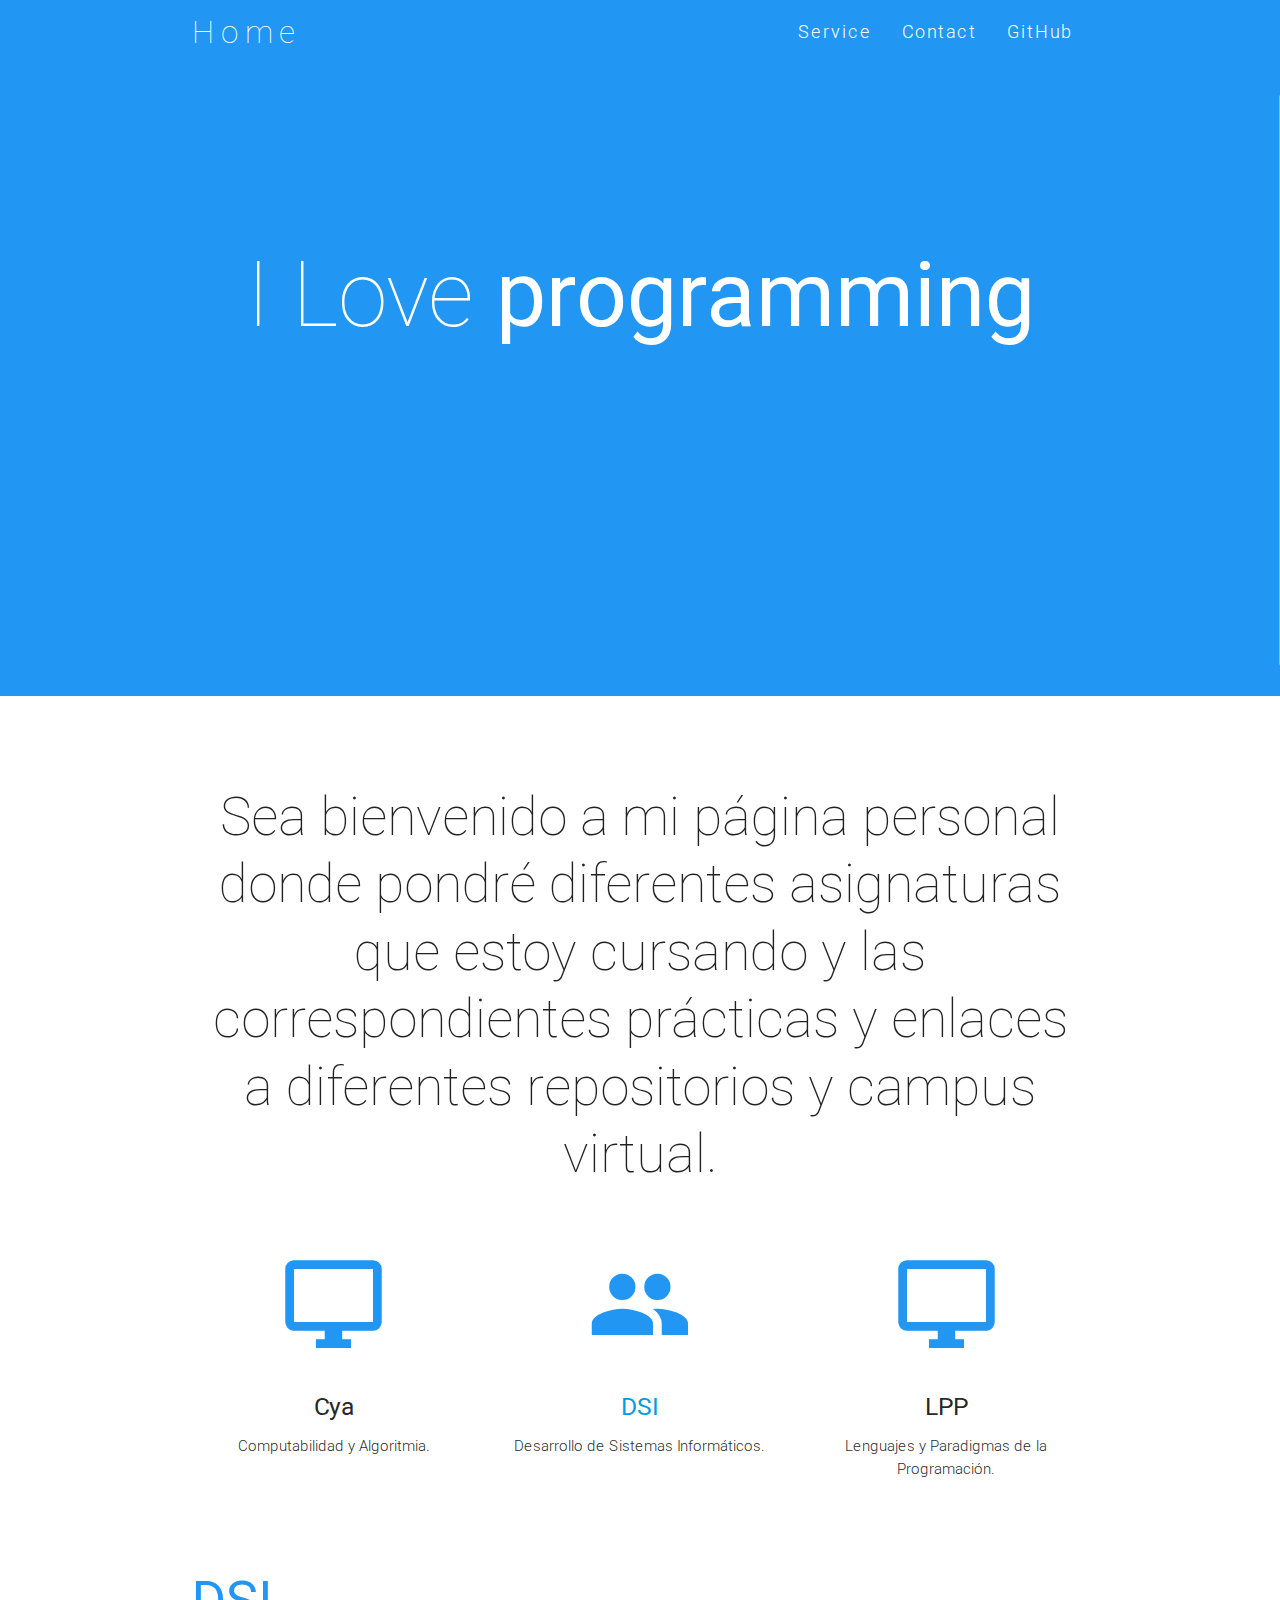
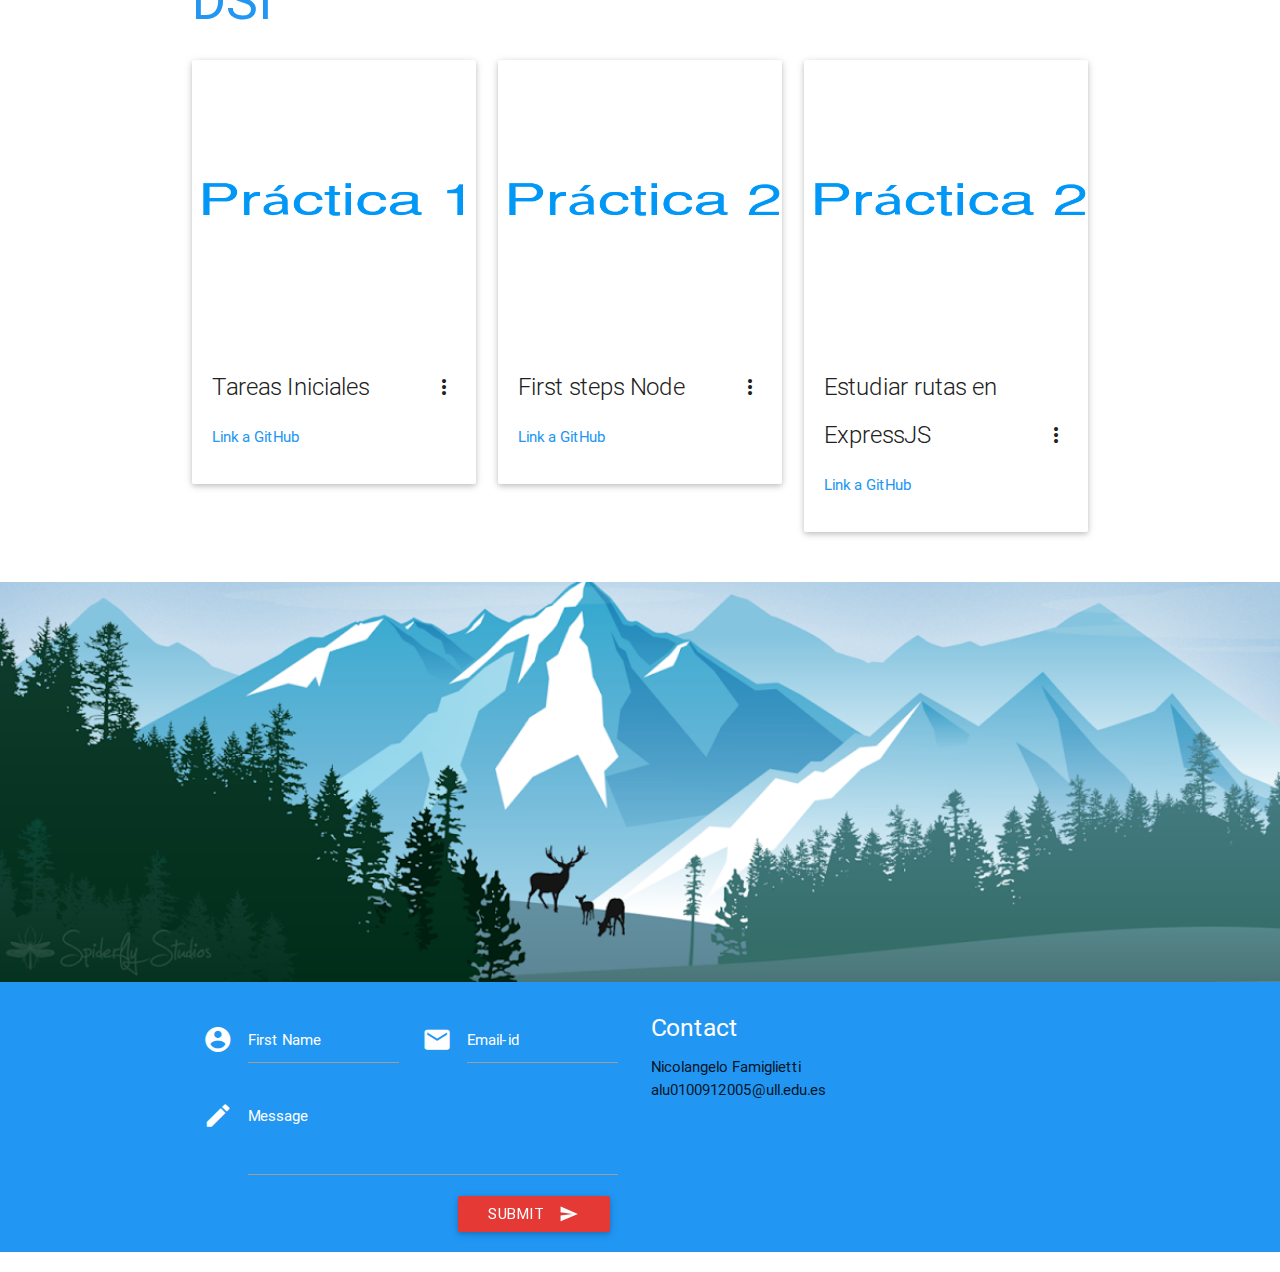
==== index.html @ e20d61fe "Update index.html" ====
<!DOCTYPE html>
<html>
<head>
    <meta http-equiv="Content-Type" content="text/html; charset=UTF-8"/>
    <meta name="viewport" content="width=device-width, initial-scale=1, maximum-scale=1.0, user-scalable=no"/>
    <meta name="theme-color" content="#2196F3">
    <title>Student Personal Page - Nicolangelo Famiglietti</title>

    <!-- CSS  -->
    <link href="min/plugin-min.css" type="text/css" rel="stylesheet">
    <link href="min/custom-min.css" type="text/css" rel="stylesheet">
    <link href="css/estilo.css" type="text/css" rel="stylesheet">
</head>
<body id="top" class="scrollspy">

<!-- Pre Loader -->
<div id="loader-wrapper">
    <div id="loader"></div>
 
    <div class="loader-section section-left"></div>
    <div class="loader-section section-right"></div>
 
</div>

<!--Navigation-->
 <div class="navbar-fixed">
    <nav id="nav_f" class="default_color" role="navigation">
        <div class="container">
            <div class="nav-wrapper">
            <a href="#" id="logo-container" class="brand-logo">Home</a>
                <ul class="right hide-on-med-and-down">
                    <li><a href="#intro">Service</a></li>
<!--                    <li><a href="#work">Work</a></li>-->
<!--                    <li><a href="#team">Team</a></li>-->
                    <li><a href="#contact">Contact</a></li>
                    <li><a href="https://github.com/alu0100912005" target="_blank">GitHub</a></li>
                </ul>
                <ul id="nav-mobile" class="side-nav">
                    <li><a href="#intro">Service</a></li>
<!--                    <li><a href="#work">Work</a></li>-->
<!--                    <li><a href="#team">Team</a></li>-->
                    <li><a href="#contact">Contact</a></li>
                    <li><a href="https://github.com/alu0100912005" target="_blank">GitHub</a></li>
                </ul>
            <a href="#" data-activates="nav-mobile" class="button-collapse"><i class="mdi-navigation-menu"></i></a>
            </div>
        </div>
    </nav>
</div>

<!--Hero-->
<div class="section no-pad-bot" id="index-banner">
    <div class="container">
        <h1 class="text_h center header cd-headline letters type">
            <span>I Love</span> 
            <span class="cd-words-wrapper waiting">
                <b class="is-visible">programming</b>
                <b>inventing</b>
                <b>developing</b>
            </span>
        </h1>
    </div>
</div>

<!--Intro and service-->
<div id="intro" class="section scrollspy">
    <div class="container">
        <div class="row">
            <div  class="col s12">
                <h2 class="center header text_h2">Sea bienvenido a mi p&aacute;gina personal donde pondré diferentes asignaturas que estoy cursando y las correspondientes pr&aacute;cticas y enlaces a diferentes repositorios y campus virtual.</h2>
            </div>

            <div  class="col s12 m4 l4">
                <div class="center promo promo-example">
                    <i class="mdi-hardware-desktop-windows"></i>
                    <h5 class="promo-caption">Cya</h5>
                    <p class="light center">Computabilidad y Algoritmia.</p>
                </div>
            </div>
            <div class="col s12 m4 l4">
                <div class="center promo promo-example">
                    <i class="mdi-social-group"></i>
                    <h5 class="promo-caption"><a href="#dsi">DSI</a></h5>
                    <p class="light center">Desarrollo de Sistemas Inform&aacute;ticos.</p>
                </div>
            </div>
            <div class="col s12 m4 l4">
                <div class="center promo promo-example">
                    <i class="mdi-hardware-desktop-windows"></i>
                    <h5 class="promo-caption">LPP</h5>
                    <p class="light center">Lenguajes y Paradigmas de la Programaci&oacute;n.</p>
                </div>
            </div>
        </div>
    </div>
</div>

<!--Work-->
<div class="section scrollspy" id="dsi">
    <div class="container">
        <h2 class="header text_b">DSI</h2>
        <div class="row">
            <div class="col s12 m4 l4">
                <div class="card">
                    <div class="card-image waves-effect waves-block waves-light">
                        <img class="activator" src="img/project11.png">
                    </div>
                    <div class="card-content">
                        <span class="card-title activator grey-text text-darken-4">Tareas Iniciales<i class="mdi-navigation-more-vert right"></i></span>
                        <p><a href="https://github.com/ULL-ESIT-DSI-1617/tareas-iniciales-angel-nicolangelo-35l2" target="_blank">Link a GitHub</a></p>
                    </div>
                    <div class="card-reveal">
                        <span class="card-title grey-text text-darken-4">Tareas Iniciales<i class="mdi-navigation-close right"></i></span>
                        <p>
                            Aprenda a utilizar MarkDown y GitBook escribiendo la documentación en formato MarkDown de como ha realizado esta primera práctica, incluyendo secciones: describiendo que es GitBook y como se utiliza, que son las gh-pages y como se utilizan, como se usa el módulo gh-pages para automatizar el despliegue en gh-pages como se despliega un libro en www.gitbook.com, Instale GitBook Desktop.
                        </p>
                    </div>
                </div>
            </div>
            <div class="col s12 m4 l4">
                <div class="card">
                    <div class="card-image waves-effect waves-block waves-light">
                        <img class="activator" src="img/project2.png">
                    </div>
                    <div class="card-content">
                        <span class="card-title activator grey-text text-darken-4">First steps Node<i class="mdi-navigation-more-vert right"></i></span>
                        <p><a href="https://github.com/ULL-ESIT-DSI-1617/primeros-pasos-en-nodejs-angel-nicolangelo-Alexandra-35l2-nodejs" target="_blank">Link a GitHub</a></p>
                    </div>
                    <div class="card-reveal">
                        <span class="card-title grey-text text-darken-4">Primeros pasos en Node<i class="mdi-navigation-close right"></i></span>
                        <p>
                        1. Reescriba los apuntes realizados en la Práctica: Tareas Iniciales para seguir una estructura de directorios diferente, simplificando el despliegue en gh-pages.<br />
                        2. Para ello vamos a partir de un fork del repo enten/gitbook-boilerplate que ofrece una estructura inicial para la creación de un libro y su despliegue en gh-pages. <br />
                        * En el directorio scripts/ se encuentran scripts shell para la construcción y despliegue del libro <br />
                        * Este repo utiliza el módulo gh-pages para automatizar el despliegue en gh-pages del libro <br />
                        * Reescriba los scripts shell en el directorio scripts/ para la construcción y despliegue del libro en NodeJS <br />
                        * Añada un Gulpfile con tareas build, deploy, serve, etc. que automaticen la construcción y despliegue del libro en los diferentes sites<br /> 
                        * Despliegue el libro en su máquina del iaas <br />
                        * Reucerde usar los issues y los projects para la colaboración <br />
                        * Despliegue el libro en su máquina virtual del iaas.ull.es siguiendo las instrucciones en:<br />
                            -SERVICIO IAAS de la ULL<br />
                            -Como Desplegar una Aplicación Web en iaas.ull.es<br />
                        
                        </p>
                    </div>
                </div>
            </div>
            <div class="col s12 m4 l4">
                <div class="card">
                    <div class="card-image waves-effect waves-block waves-light">
                        <img class="activator" src="img/project2.png">
                    </div>
                    <div class="card-content">
                        <span class="card-title activator grey-text text-darken-4">Estudiar rutas en ExpressJS<i class="mdi-navigation-more-vert right"></i></span>
                        <p><a href="https://github.com/ULL-ESIT-DSI-1617/estudiar-las-rutas-en-expressjs-angel-nicolangelo-alexandra-35l2-nodejs" target="_blank">Link a GitHub</a></p>
                    </div>
                    <div class="card-reveal">
                        <span class="card-title grey-text text-darken-4">Estudiar rutas en ExpressJS<i class="mdi-navigation-close right"></i></span>
                        <p>
                        1.Estudie las rutas en ExpressJS siguiendo estos apuntes:<br />

                        -Basic Routing<br />
                        -Routing Guide<br />
                        -Using Middleware<br />
                        -Router API Documentation<br /><br />
                        
                        2.Elabore a partir de ellas un libro GitBook con sus notas e ilustre con ejemplos el uso de las distintas secciones.

                        -El repo debe tener un directorio docs/ con los MarkDown del libro y un directorio src/ con los códigos fuentes de los ejemplos.<br />
                        -Despliegue el libro en las plataformas que hemos visto en las prácticas anteriores.<br />
                        -Puede incorporar los apuntes elaborados en las prácticas anteriores a este.<br />
                        -En el directorio src/ deberá de disponer de un gulpfile.js con tareas para la ejecución de los códigos fuentes de ejemplo.<br />
                        </p>
                    </div>
                </div>
            </div>
        </div>
    </div>
</div>

<!--Parallax-->
<div class="parallax-container">
    <div class="parallax"><img src="img/parallax1.png"></div>
</div>

<!--Footer-->
<footer id="contact" class="page-footer default_color scrollspy">
    <div class="container">  
        <div class="row">
            <div class="col l6 s12">
                <form class="col s12" action="contact.php" method="post">
                    <div class="row">
                        <div class="input-field col s6">
                            <i class="mdi-action-account-circle prefix white-text"></i>
                            <input id="icon_prefix" name="name" type="text" class="validate white-text">
                            <label for="icon_prefix" class="white-text">First Name</label>
                        </div>
                        <div class="input-field col s6">
                            <i class="mdi-communication-email prefix white-text"></i>
                            <input id="icon_email" name="email" type="email" class="validate white-text">
                            <label for="icon_email" class="white-text">Email-id</label>
                        </div>
                        <div class="input-field col s12">
                            <i class="mdi-editor-mode-edit prefix white-text"></i>
                            <textarea id="icon_prefix2" name="message" class="materialize-textarea white-text"></textarea>
                            <label for="icon_prefix2" class="white-text">Message</label>
                        </div>
                        <div class="col offset-s7 s5">
                            <button class="btn waves-effect waves-light red darken-1" type="submit">Submit
                                <i class="mdi-content-send right white-text"></i>
                            </button>
                        </div>
                    </div>
                </form>
            </div>
            <div class="col l6 s12">
                <h5 class="white-text">Contact</h5>
                <ul>
                    <li>Nicolangelo Famiglietti</li>
                    <li color="white">alu0100912005@ull.edu.es</li>
<!--                    <li color="white"><a href="mailto:alu0100912005@ull.edu.es">alu0100912005@ull.edu.es</a></li>-->
                </ul>
            </div>
        </div>
    </div>
    
        

</footer>


    <!--  Scripts-->
    <script src="min/plugin-min.js"></script>
    <script src="min/custom-min.js"></script>

    </body>
</html>
---- min/custom-min.css ----
.default_color{background-color:#2196F3 !important}.default_color_text{color:#2196F3 !important}.icon-block{padding:0
15px}#intro,#work,#team{padding-top:4rem}#index-banner{min-height:632px;max-height:864px;position:relative;background-color:#2196F3}#nav_f{box-shadow:none !important;-webkit-box-shadow:none !important}.text_h{padding:15% 0;font-size:6.0em;font-weight:100;color:white}.brand-logo{position:absolute;color:#fff;display:inline-block;font-size:2.1rem;font-style:normal;font-weight:100;padding:0;letter-spacing:7px}.text_h2{font-weight:100;margin-bottom:4%;line-height:4.5rem}.span_h2{font-weight:300;color:#2196F3}.text_b{color:#2196F3}.in{font-weight:400 !important;font-style:normal !important}.promo
i{color:#2196F3;font-size:7rem;display:block}.card-content
a{color:#2196F3}.card-content a:hover{color:#2196F3}#work,#team{background:rgb(247,247,247)}.text_pink{color:#EF9A9A}nav ul
a{font-size:1.2rem;color:#FFF;letter-spacing:2px;display:block;font-weight:300;padding:0px
15px}.cd-headline.type .cd-words-wrapper{vertical-align:top;overflow:hidden}.cd-headline.type .cd-words-wrapper::after{content:'';position:absolute;right:0;top:50%;bottom:auto;-webkit-transform:translateY(-50%);-moz-transform:translateY(-50%);-ms-transform:translateY(-50%);-o-transform:translateY(-50%);transform:translateY(-50%);height:90%;width:1px;background-color:#aebcb9}.cd-headline.type .cd-words-wrapper.waiting::after{-webkit-animation:cd-pulse 1s infinite;-moz-animation:cd-pulse 1s infinite;animation:cd-pulse 1s infinite}.cd-headline.type .cd-words-wrapper.selected{background-color:#FFF}.cd-headline.type .cd-words-wrapper.selected::after{visibility:hidden}.cd-headline.type .cd-words-wrapper.selected
b{color:#2196F3}.cd-headline.type
b{visibility:hidden}.cd-headline.type b.is-visible{visibility:visible}.cd-headline.type
i{position:absolute;visibility:hidden}.cd-headline.type
i.in{position:relative;visibility:visible}@-webkit-keyframes cd-pulse{0%{-webkit-transform:translateY(-50%) scale(1);opacity:1}40%{-webkit-transform:translateY(-50%) scale(0.9);opacity:0}100%{-webkit-transform:translateY(-50%) scale(0);opacity:0}}@-moz-keyframes cd-pulse{0%{-moz-transform:translateY(-50%) scale(1);opacity:1}40%{-moz-transform:translateY(-50%) scale(0.9);opacity:0}100%{-moz-transform:translateY(-50%) scale(0);opacity:0}}@keyframes cd-pulse{0%{-webkit-transform:translateY(-50%) scale(1);-moz-transform:translateY(-50%) scale(1);-ms-transform:translateY(-50%) scale(1);-o-transform:translateY(-50%) scale(1);transform:translateY(-50%) scale(1);opacity:1}40%{-webkit-transform:translateY(-50%) scale(0.9);-moz-transform:translateY(-50%) scale(0.9);-ms-transform:translateY(-50%) scale(0.9);-o-transform:translateY(-50%) scale(0.9);transform:translateY(-50%) scale(0.9);opacity:0}100%{-webkit-transform:translateY(-50%) scale(0);-moz-transform:translateY(-50%) scale(0);-ms-transform:translateY(-50%) scale(0);-o-transform:translateY(-50%) scale(0);transform:translateY(-50%) scale(0);opacity:0}}#preloader{position:fixed;top:0;left:0;right:0;bottom:0;background-color:#fff;z-index:1200}#status{width:200px;height:200px;position:absolute;left:50%;top:50%;background-image:url(/img/status.gif);background-repeat:no-repeat;background-position:center;margin:-100px 0 0 -100px}@media only screen and (max-width: 480px){.text_h{padding:4% 0;font-size:5em;font-weight:100;color:white}}input,textarea{border-bottom:1px solid #fff}nav a.button-collapse{left:-25px}.card-avatar .waves-effect{text-align:center;margin-top:20px}.card-avatar
img{height:150px;width:150px;border-radius:75px}.card-avatar .card-content{text-align:center}.card .card-content
p{margin:15px
0px}.card-avatar .card-content
i{font-size:1.5rem}.card-avatar .card-content .card-title{line-height:30px !important}.parallax-container{max-height:400px}footer.page-footer{margin-top:0px !important}
---- css/estilo.css ----
div.contacto{color: red;}
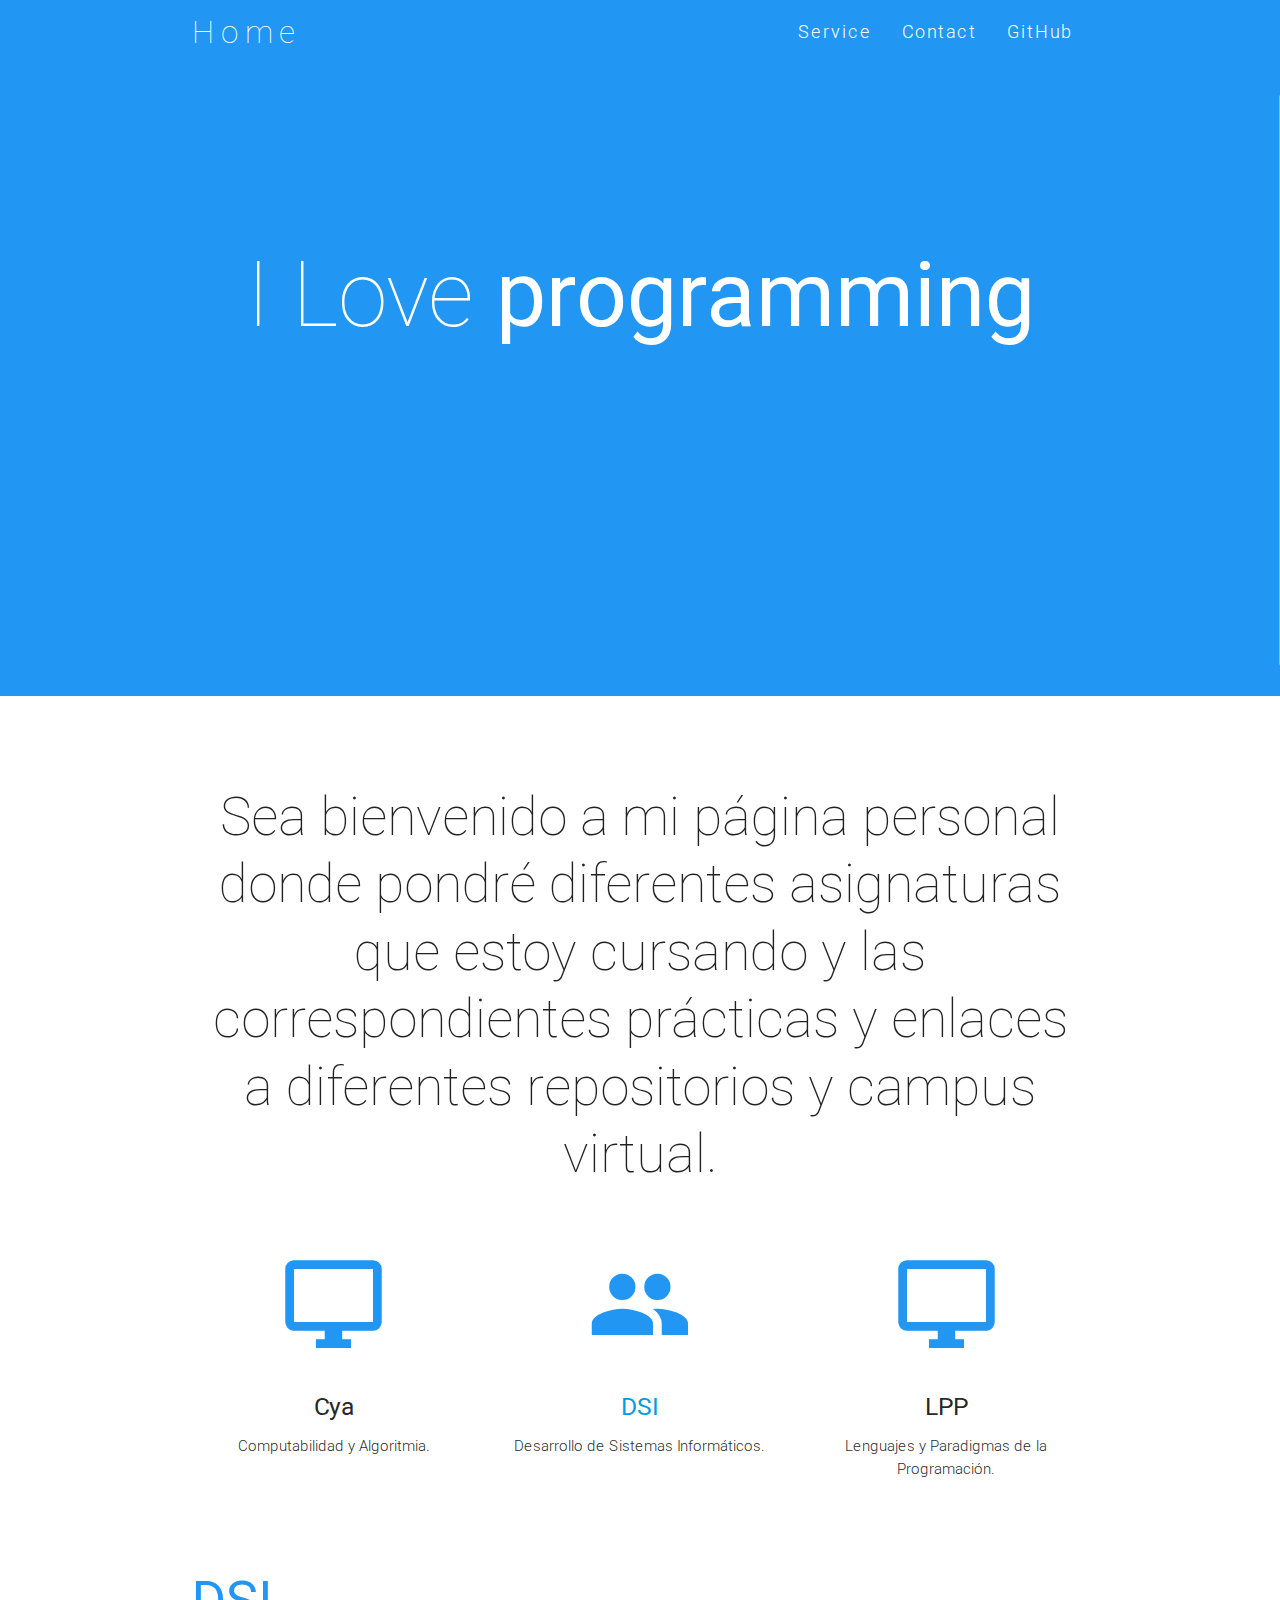
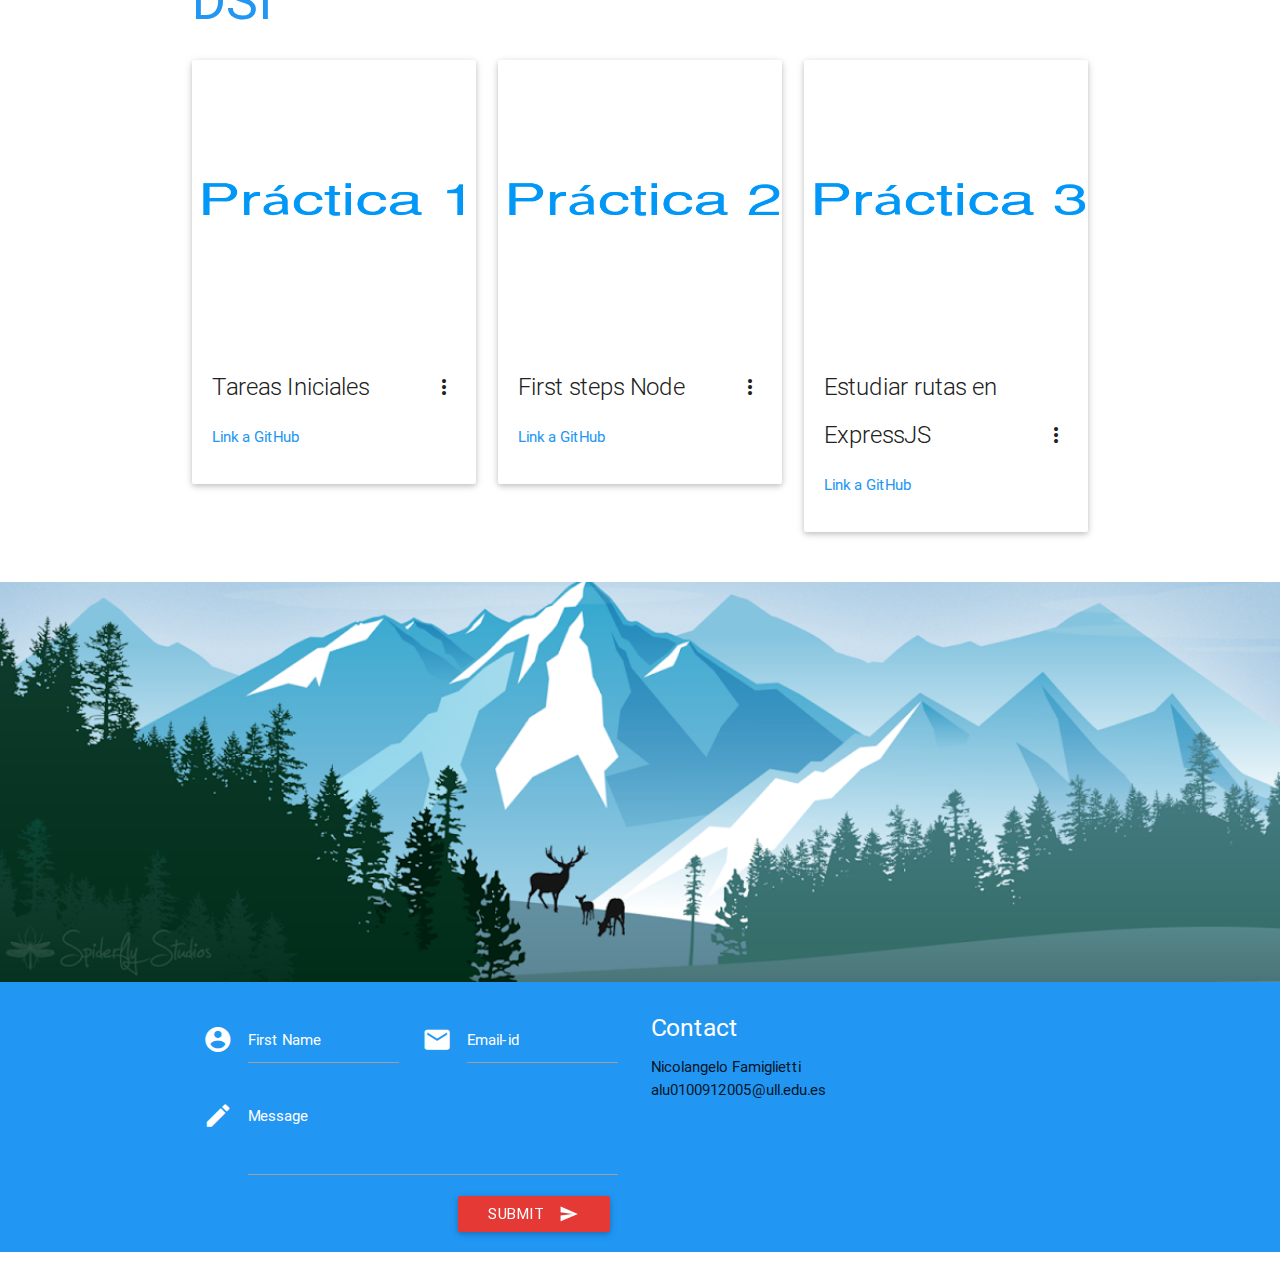
==== commit 5d01a312: "Update index.html" ====
--- a/index.html
+++ b/index.html
@@ -148,7 +148,7 @@
             <div class="col s12 m4 l4">
                 <div class="card">
                     <div class="card-image waves-effect waves-block waves-light">
-                        <img class="activator" src="img/project2.png">
+                        <img class="activator" src="img/project33.png">
                     </div>
                     <div class="card-content">
                         <span class="card-title activator grey-text text-darken-4">Estudiar rutas en ExpressJS<i class="mdi-navigation-more-vert right"></i></span>
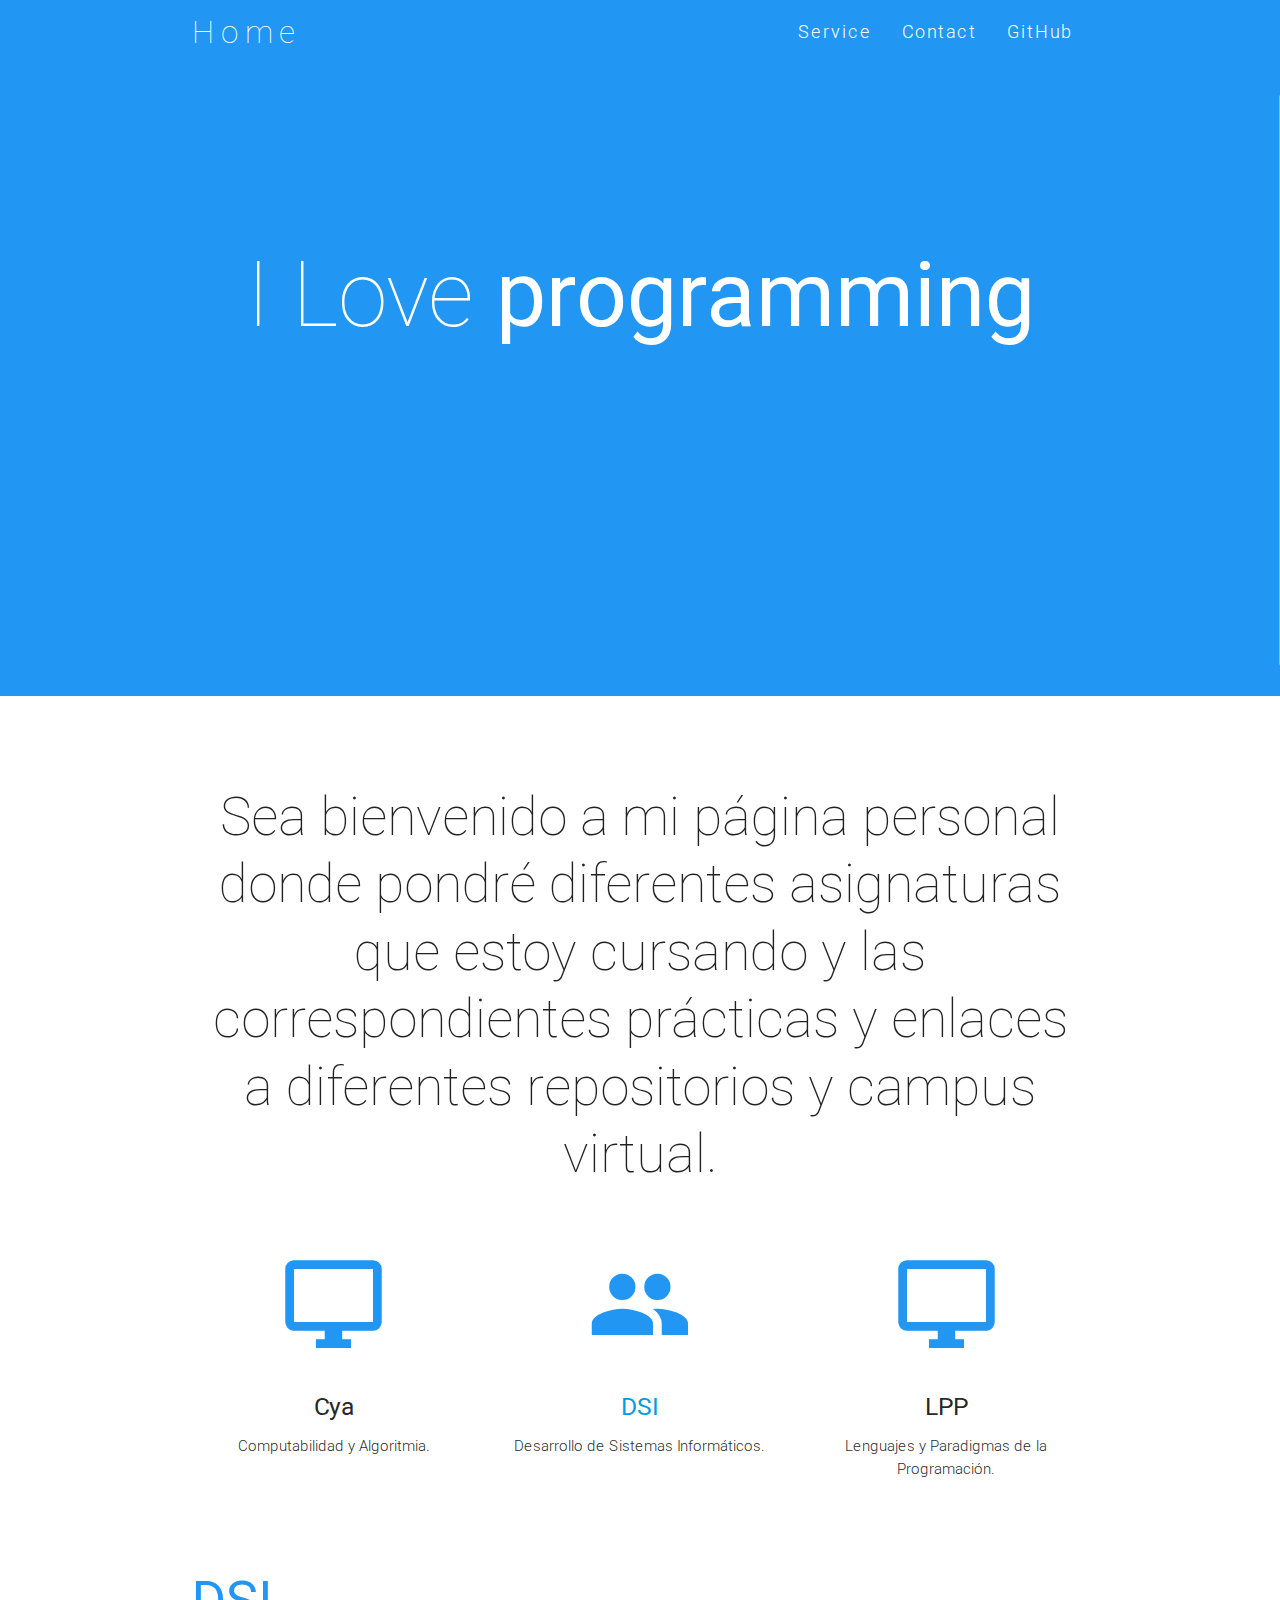
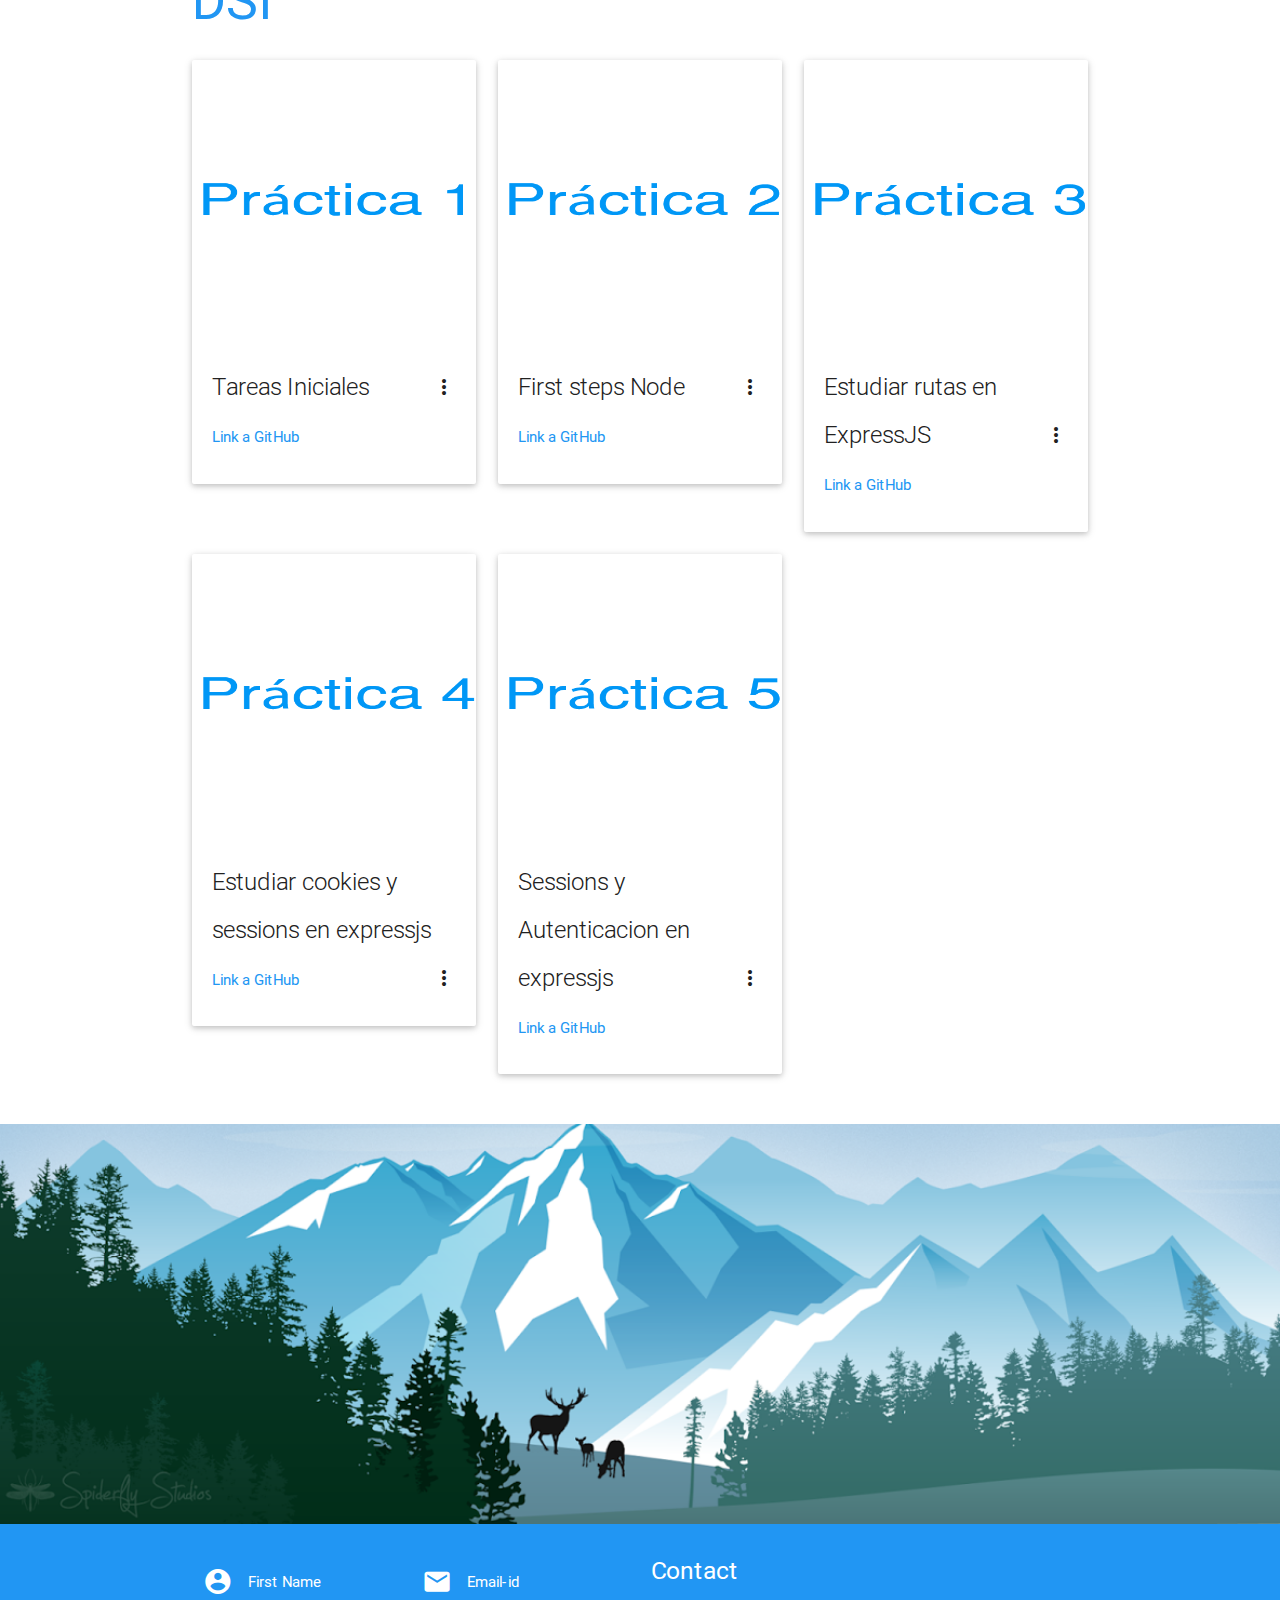
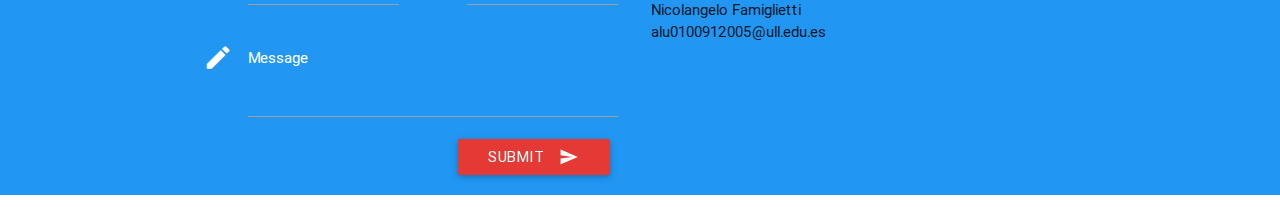
==== commit e64609ce: "añadida practica 4 y 5" ====
--- a/index.html
+++ b/index.html
@@ -174,6 +174,62 @@
                     </div>
                 </div>
             </div>
+            <div class="col s12 m4 l4">
+                <div class="card">
+                    <div class="card-image waves-effect waves-block waves-light">
+                        <img class="activator" src="img/project4.png">
+                    </div>
+                    <div class="card-content">
+                        <span class="card-title activator grey-text text-darken-4">Estudiar cookies y sessions en expressjs<i class="mdi-navigation-more-vert right"></i></span>
+                        <p><a href="https://github.com/ULL-ESIT-DSI-1617/estudiar-cookies-y-sessions-en-expressjs-angel-alexandra-nicolangelo-p4-35l2" target="_blank">Link a GitHub</a></p>
+                    </div>
+                    <div class="card-reveal">
+                        <span class="card-title grey-text text-darken-4">Estudiar cookies y sessions en expressjs<i class="mdi-navigation-close right"></i></span>
+                        <p>
+                       1- Estudie las cookies y las sessions en ExpressJS. Puede hacer uso de estos u otros recursos:<br /><br />
+
+                        * Repositorio con ejemplos de uso de Cookies, Sesiones y Autenticación en NodeJS en GitHub<br />
+                        * HTTP cookies at MDN<br />
+                        * set-cookie at MDN<br />
+                        * Wikipedia: Query String<br />
+                        * cookie module<br />
+                        * Cookie Management in Express<br />
+                        * A very basic session auth in node.js with express.js<br />
+                       2- Elabore a partir de ellas un libro GitBook con sus notas explicando e ilustrando con códigos de ejemplo el uso de las distintos conceptos y tecnologías.<br /><br />
+                       * El repo debe tener un directorio docs/ con los MarkDown del libro y un directorio src/ con los códigos fuentes de los ejemplos.<br />
+                       * Despliegue el libro en las plataformas que hemos visto en las prácticas anteriores<br />
+                       * Incorpore los apuntes elaborados en las prácticas anteriores a este<br />
+                       * En el directorio src/ deberá de disponer de un gulpfile.js con tareas para la ejecución de los códigos fuentes de ejemplo<br />
+                        </p>
+                    </div>
+                </div>
+            </div>
+            <div class="col s12 m4 l4">
+                <div class="card">
+                    <div class="card-image waves-effect waves-block waves-light">
+                        <img class="activator" src="img/project5.png">
+                    </div>
+                    <div class="card-content">
+                        <span class="card-title activator grey-text text-darken-4">Sessions y Autenticacion en expressjs<i class="mdi-navigation-more-vert right"></i></span>
+                        <p><a href="https://github.com/ULL-ESIT-DSI-1617/sessions-y-autenticacion-en-expressjs-alexandra-angel-nicolangelo-35l2" target="_blank">Link a GitHub</a></p>
+                    </div>
+                    <div class="card-reveal">
+                        <span class="card-title grey-text text-darken-4">Sessions y Autenticacion en expressjs<i class="mdi-navigation-close right"></i></span>
+                        <p>
+                       - Aceptar asignación de la tarea<br />
+                        - Use el repo de GitHub dado por la asignación de esta tarea<br />
+                        - Cree un servidor que use para proveer autenticación a los HTML generados a partir de un libro de prueba<br />
+                        - Encripte los passwords en un fichero users.json (puede usar bcrypt-nodejs) en el que se guardan las parejas usuario: password<br />
+                        - Puede escribir un programa auxiliar que le genere el fichero de claves users.json<br />
+                        - Use un formulario form para obtener el usuario y la clave<br />
+                        - Use vistas en ejs o pug para el programa<br />
+                        - Deberá tener rutas y vistas para logout y para cambiar la password<br />
+                        - Despliegue la aplicación en Heroku y en la máquina virtual del iaas<br />
+                        </p>
+                    </div>
+                </div>
+            </div>
+<!------------!>
         </div>
     </div>
 </div>
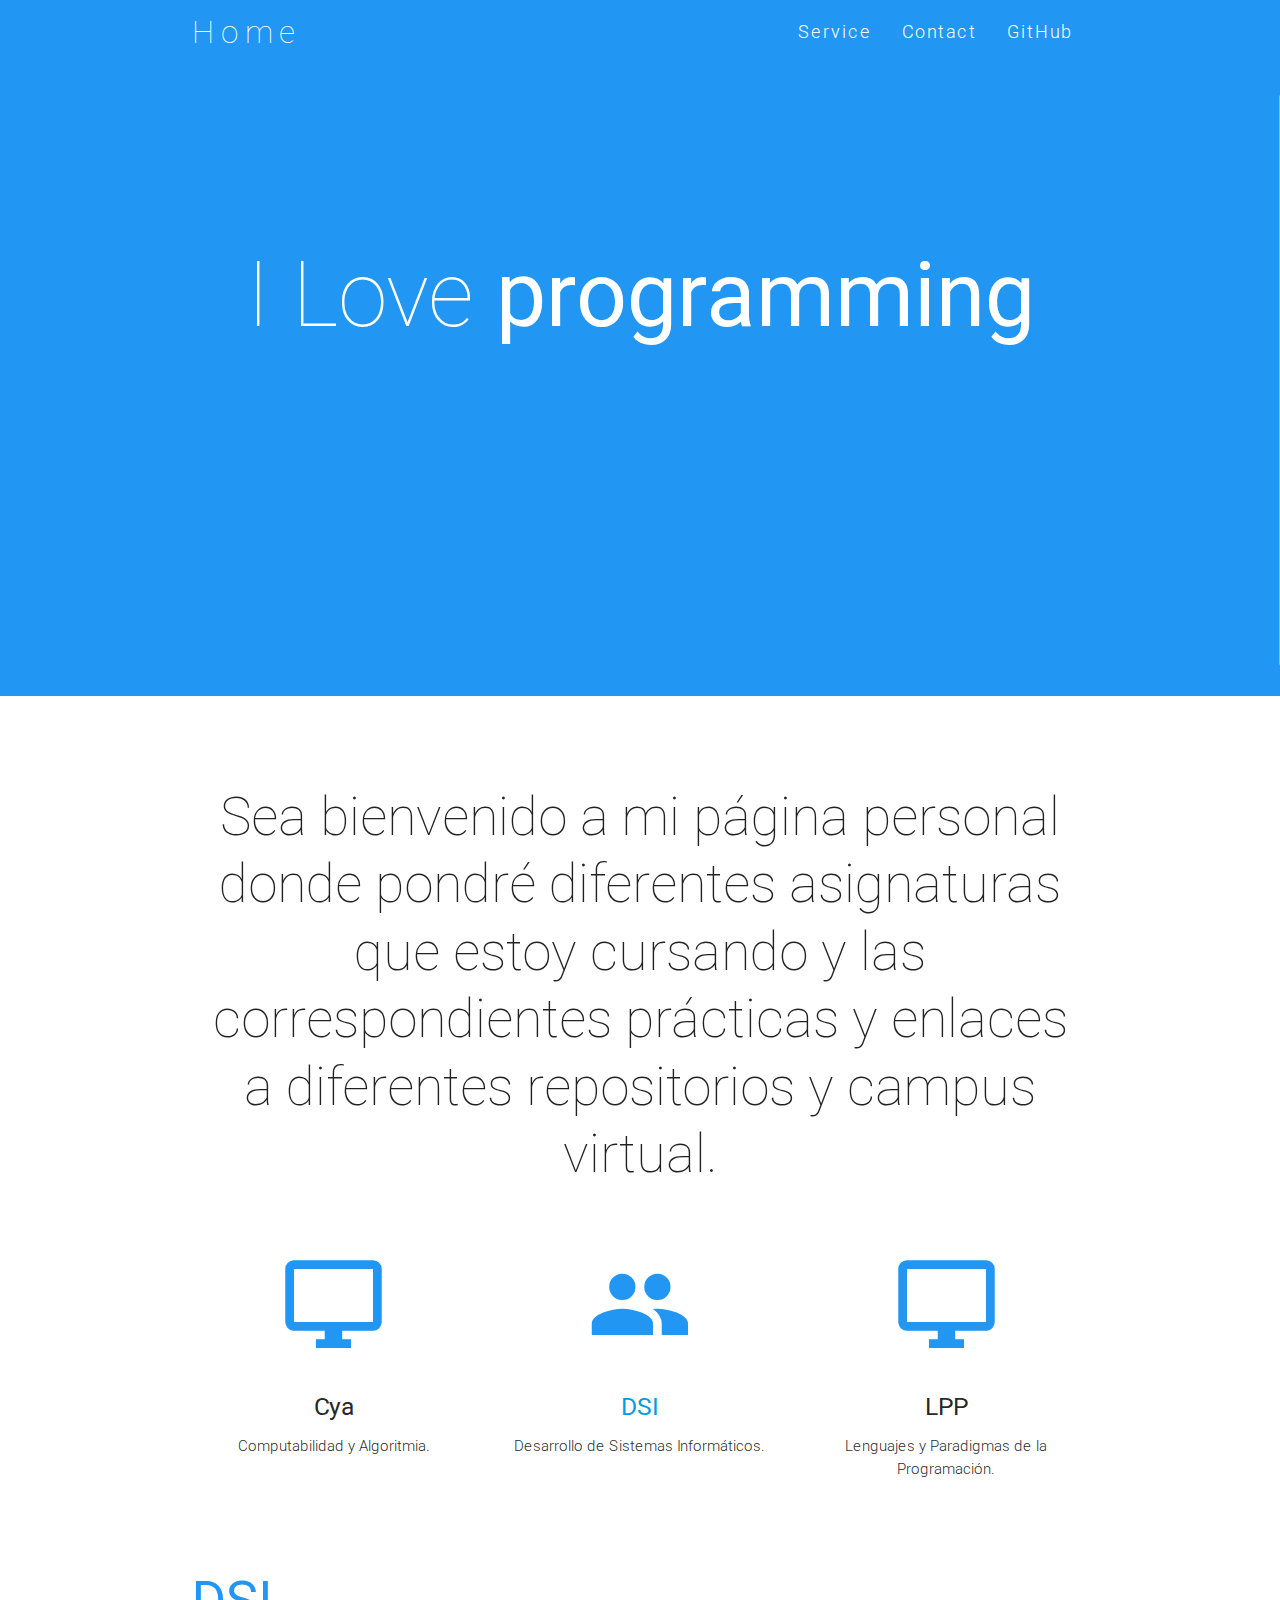
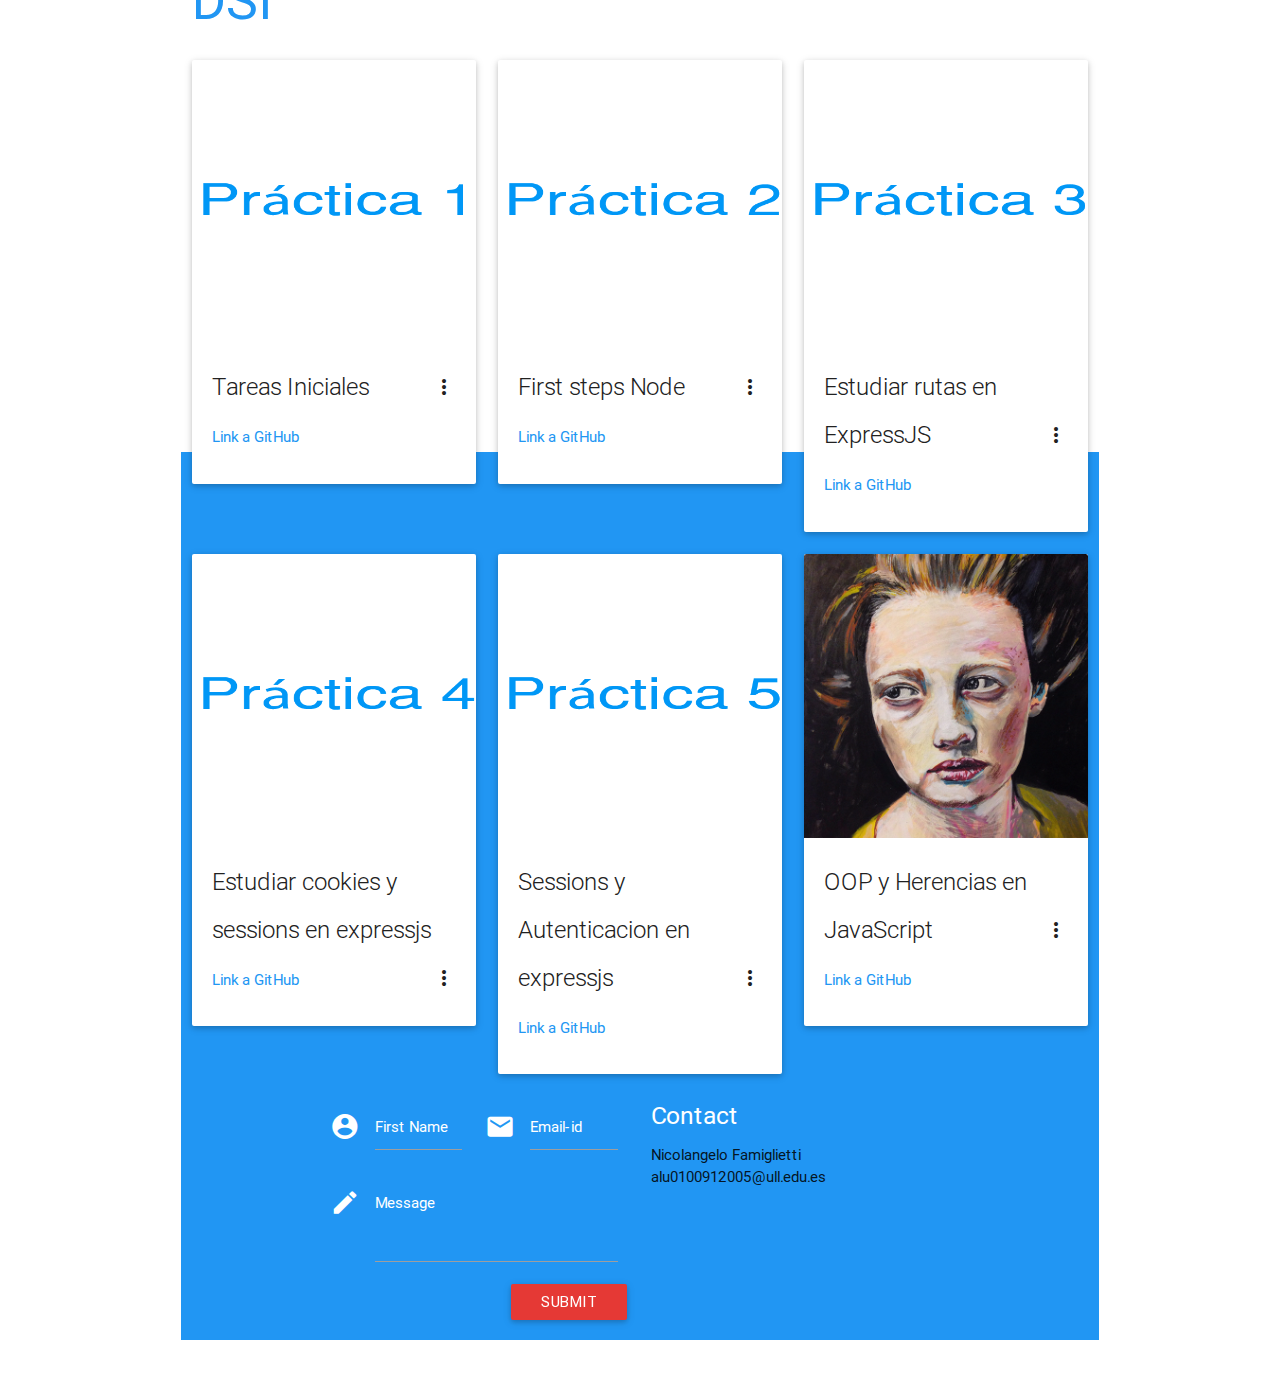
==== commit 2c6de3df: "añadida practica 6" ====
--- a/index.html
+++ b/index.html
@@ -229,10 +229,37 @@
                     </div>
                 </div>
             </div>
+         <div class="col s12 m4 l4">
+            <div class="card">
+                <div class="card-image waves-effect waves-block waves-light">
+                    <img class="activator" src="img/project6.jpeg">
+                </div>
+                <div class="card-content">
+                    <span class="card-title activator grey-text text-darken-4">OOP y Herencias en JavaScript<i class="mdi-navigation-more-vert right"></i></span>
+                    <p><a href="https://github.com/ULL-ESIT-DSI-1617/programacion-orientada-a-objetos-y-herencia-en-javascript-alexandra-angel-nicolangelo-35l2" target="_blank">Link a GitHub</a></p>
+                </div>
+                <div class="card-reveal">
+                    <span class="card-title grey-text text-darken-4">OOP y Herencias en JavaScript<i class="mdi-navigation-close right"></i></span>
+                    <p>
+                            - Modifique el conversor de Temperaturas para que use objetos y herencia.<br />
+                            - Defina una clase Medida cuyos objetos tienen un valor numérico (p. ej. 4.5e2) y un tipo dado por una cadena (p. ej "Km" por Kilómetros o "m3" por metros cúbicos o "F" por grados Fahrenheit).<br />
+                            - Las clase Temperatura hereda de Medida.<br />
+                            - Las clases Celsius, Fahrenheit, Kelvin, etc. heredan de Temperatura<br />
+                            - En la entrada se deberán admitir grados Kelvin además de los de la práctica anterior<br />
+                            - En la entrada se podrán escribir entradas como 32C to K para convertir de Celsius a Kelvin o bien -1.43e2f to C para convertir de Fahrenheit a Celsius.<br />
+                            - La palabra toes opcional pudiendo omitirse. Así se aceptarán entradas como 32C K o bien -1.43e2f C<br />
+                            - Sólo se muestra como resultado el solicitado. Si no se especifica el resultado se deberá emitir un mensaje de error<br />
+                            - Use expresiones regulares extendidas<br />
+                            - Procure que el código quede bien encapsulado<br />
+                            - Reescriba el código para que use las clases.<br />
+                            - Opcionalmente, si se desea se puede hacer que permita otras conversiones (por ejemplo, metros a pulgadas)<br />
+                            - En esta tarea no se pide que use pruebas, ni cubrimiento, ni Karma ni Travis.<br />
+                            - Elabore sus apuntes del curso con lo aprendido de OOP. Despliéguelo en Heroku. Los apuntes deberán estar protegidos con usuario dsi1617 y clave dsi1617passowrd<br />
+                    </p>
+                </div>
+            </div>
+        </div>
 <!------------!>
-        </div>
-    </div>
-</div>
 
 <!--Parallax-->
 <div class="parallax-container">
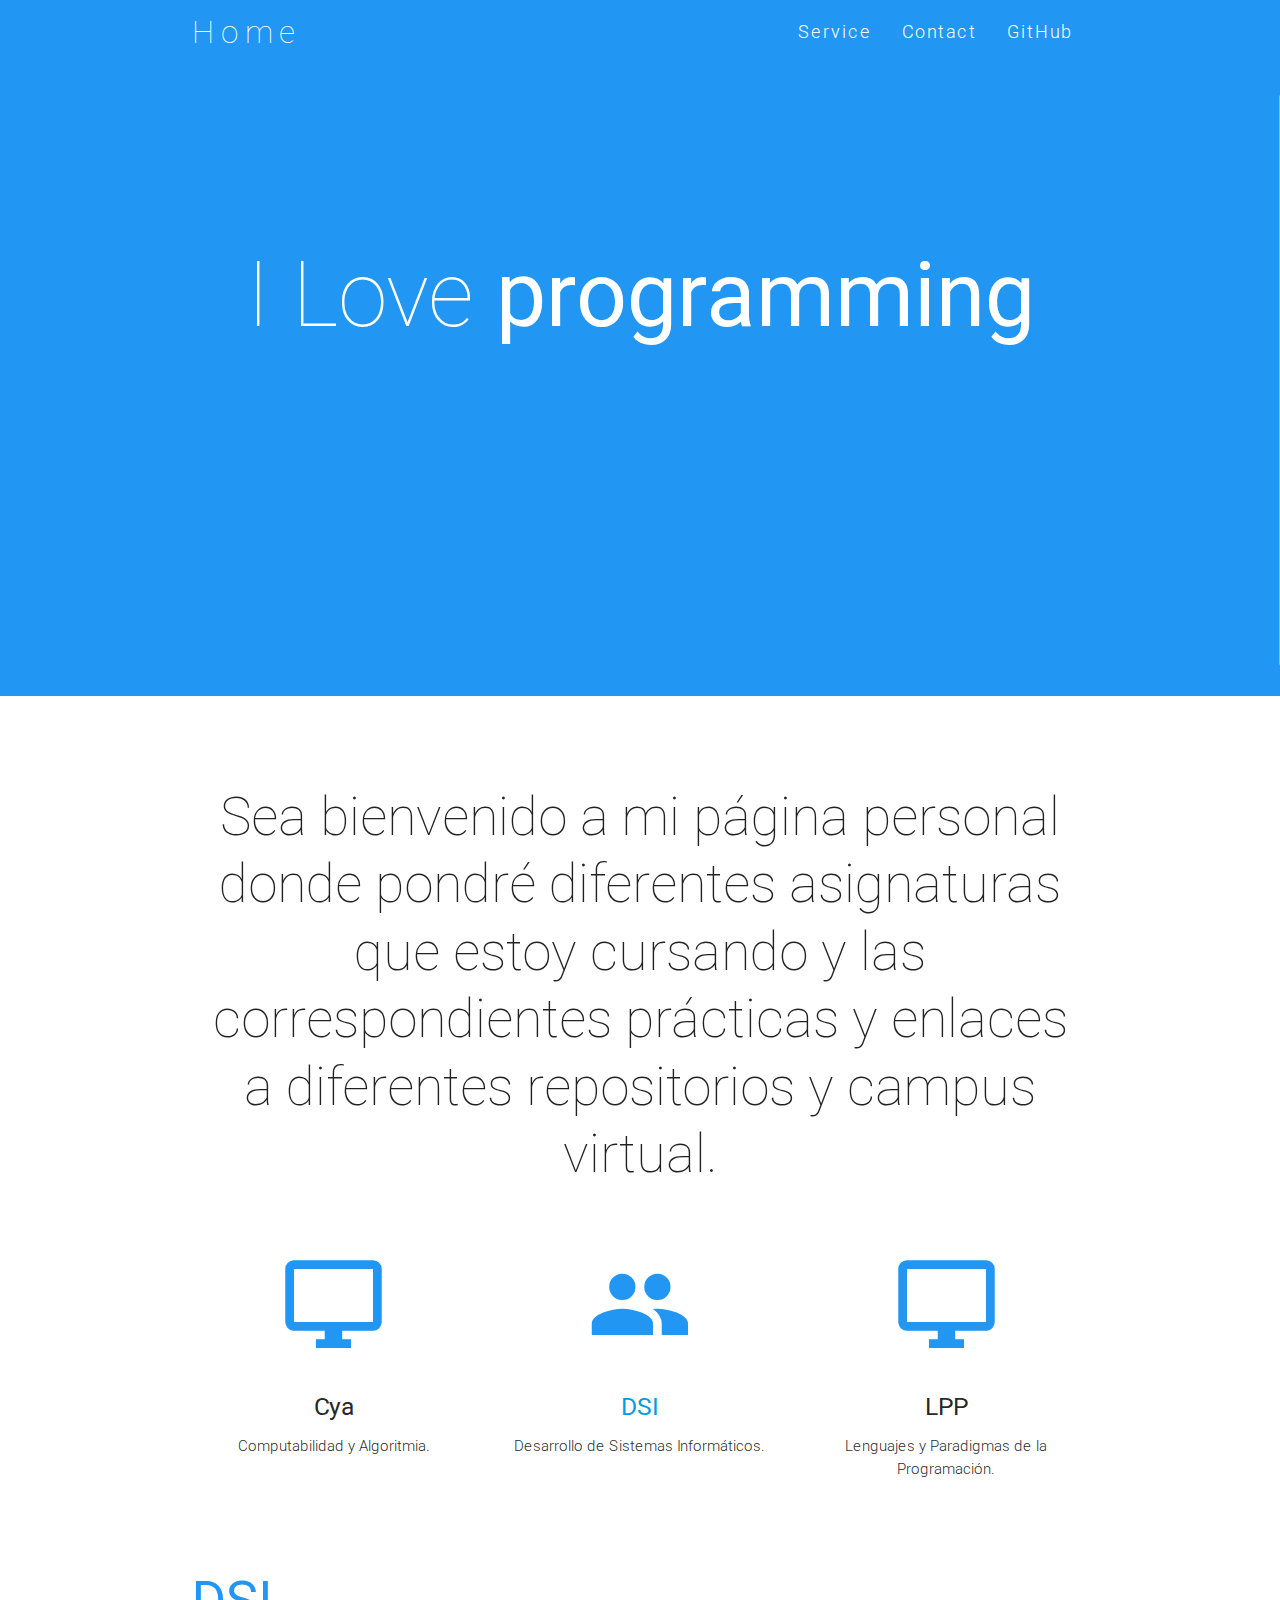
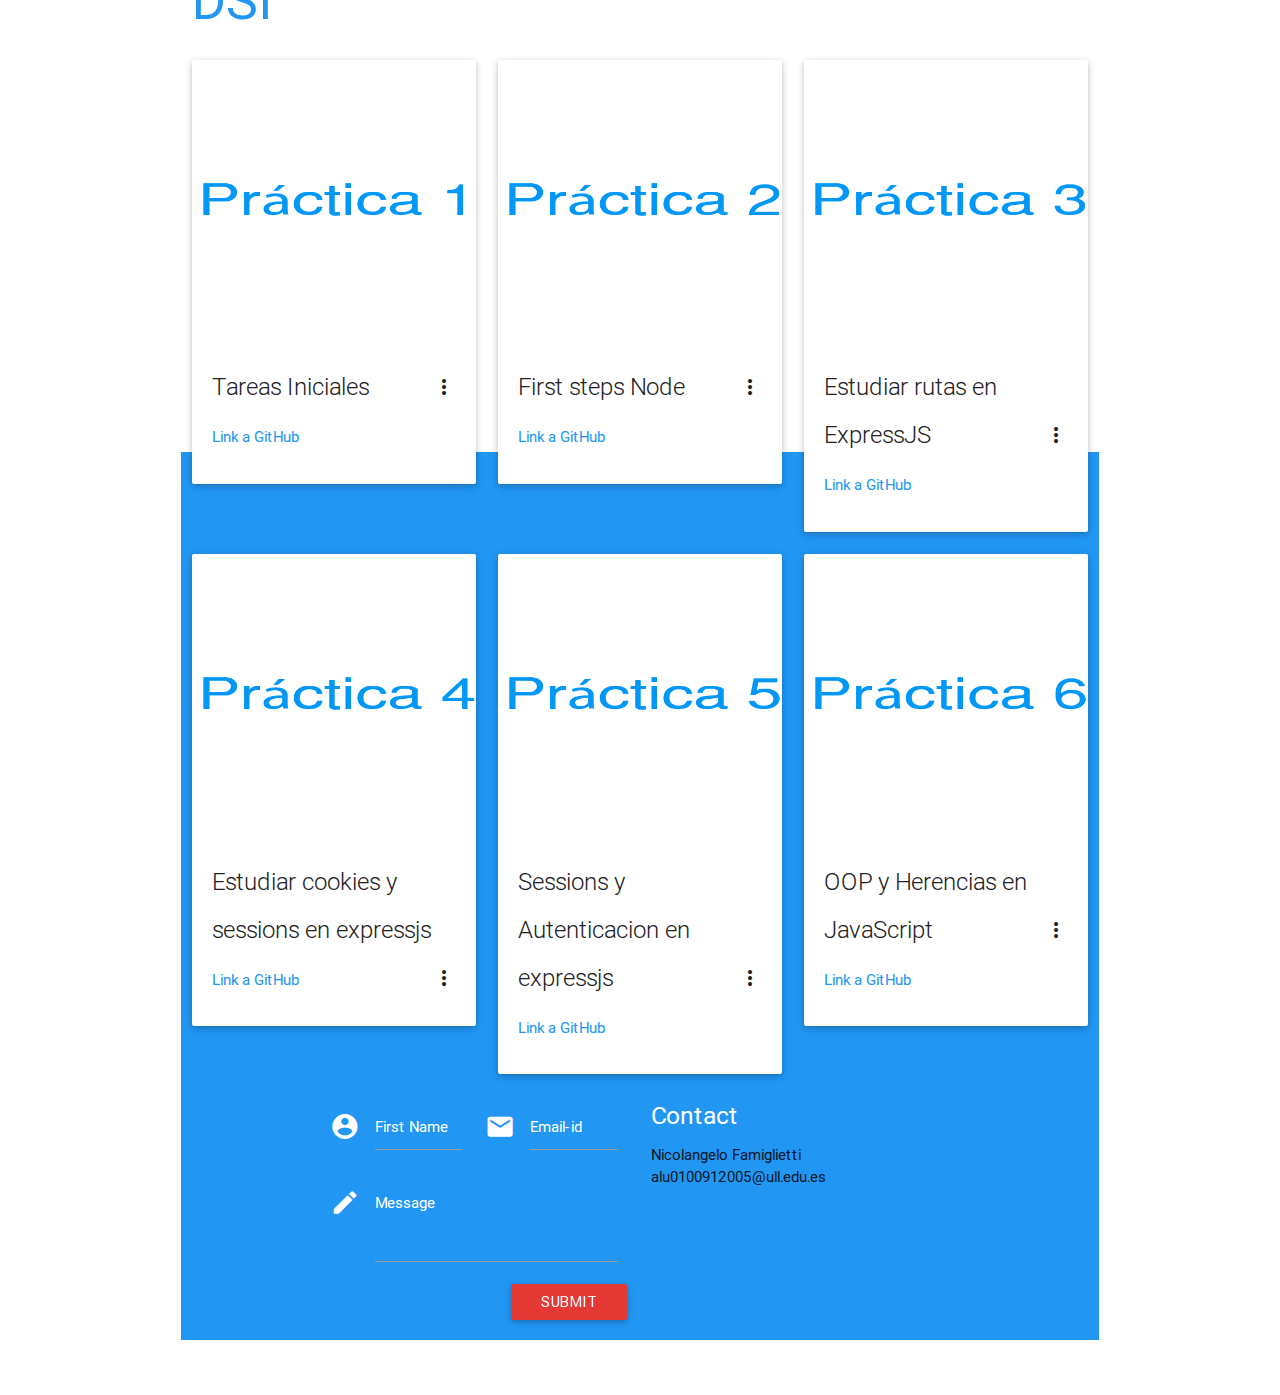
==== commit fc213a00: "Update index.html" ====
--- a/index.html
+++ b/index.html
@@ -232,7 +232,7 @@
          <div class="col s12 m4 l4">
             <div class="card">
                 <div class="card-image waves-effect waves-block waves-light">
-                    <img class="activator" src="img/project6.jpeg">
+                    <img class="activator" src="img/project6.png">
                 </div>
                 <div class="card-content">
                     <span class="card-title activator grey-text text-darken-4">OOP y Herencias en JavaScript<i class="mdi-navigation-more-vert right"></i></span>
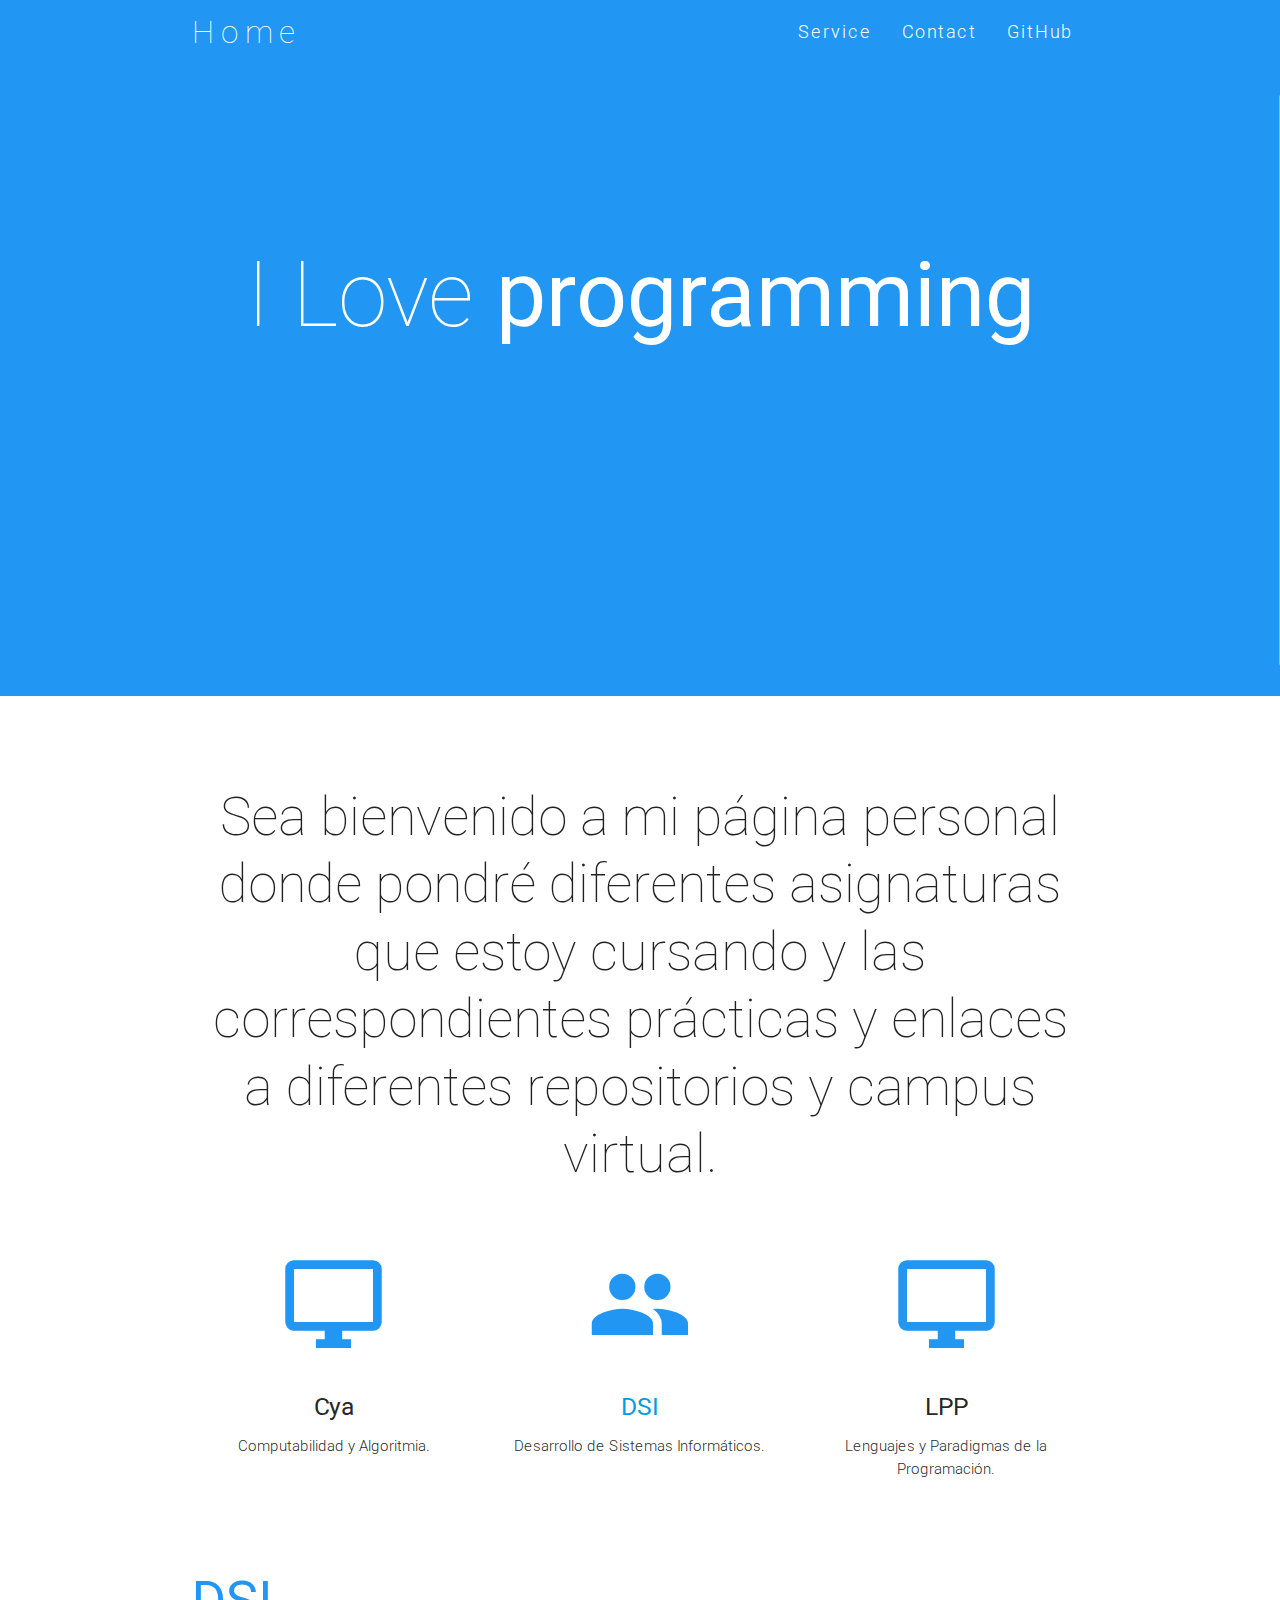
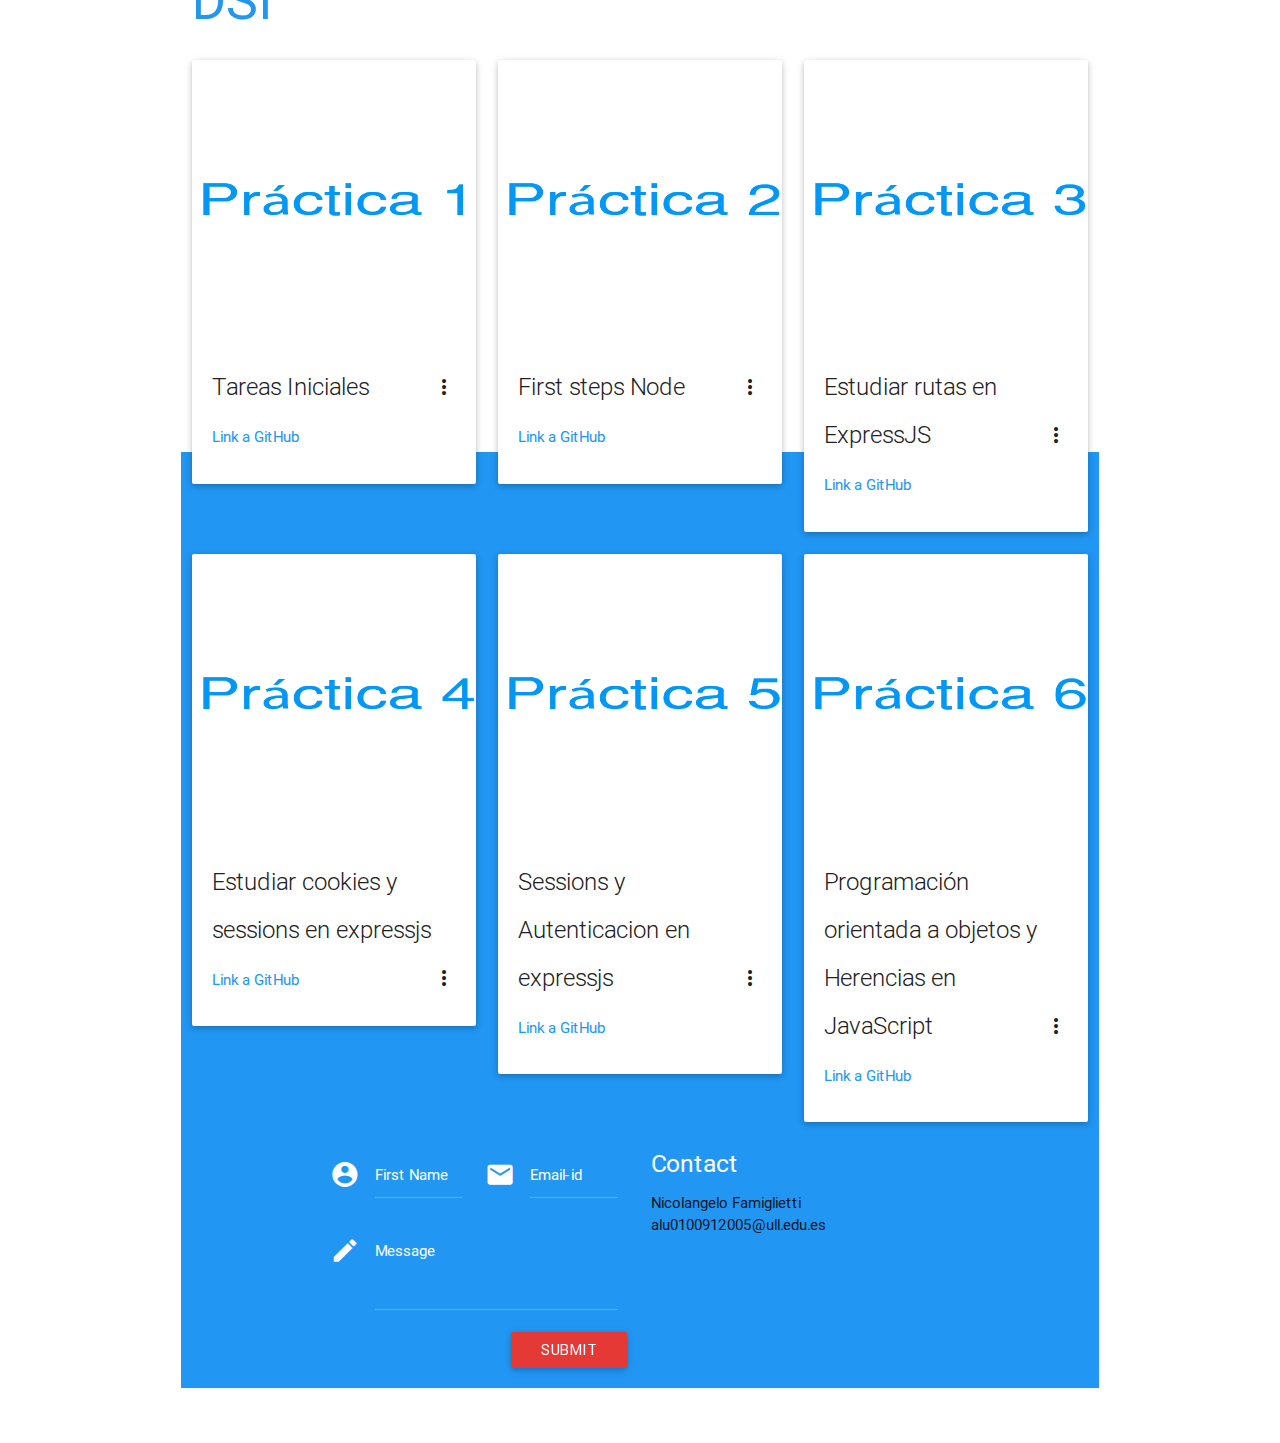
==== commit b3a77e99: "Update index.html" ====
--- a/index.html
+++ b/index.html
@@ -235,11 +235,11 @@
                     <img class="activator" src="img/project6.png">
                 </div>
                 <div class="card-content">
-                    <span class="card-title activator grey-text text-darken-4">OOP y Herencias en JavaScript<i class="mdi-navigation-more-vert right"></i></span>
+                    <span class="card-title activator grey-text text-darken-4">Programación orientada a objetos y Herencias en JavaScript<i class="mdi-navigation-more-vert right"></i></span>
                     <p><a href="https://github.com/ULL-ESIT-DSI-1617/programacion-orientada-a-objetos-y-herencia-en-javascript-alexandra-angel-nicolangelo-35l2" target="_blank">Link a GitHub</a></p>
                 </div>
                 <div class="card-reveal">
-                    <span class="card-title grey-text text-darken-4">OOP y Herencias en JavaScript<i class="mdi-navigation-close right"></i></span>
+                    <span class="card-title grey-text text-darken-4">Programación orientada a objetos y Herencias en JavaScript<i class="mdi-navigation-close right"></i></span>
                     <p>
                             - Modifique el conversor de Temperaturas para que use objetos y herencia.<br />
                             - Defina una clase Medida cuyos objetos tienen un valor numérico (p. ej. 4.5e2) y un tipo dado por una cadena (p. ej "Km" por Kilómetros o "m3" por metros cúbicos o "F" por grados Fahrenheit).<br />
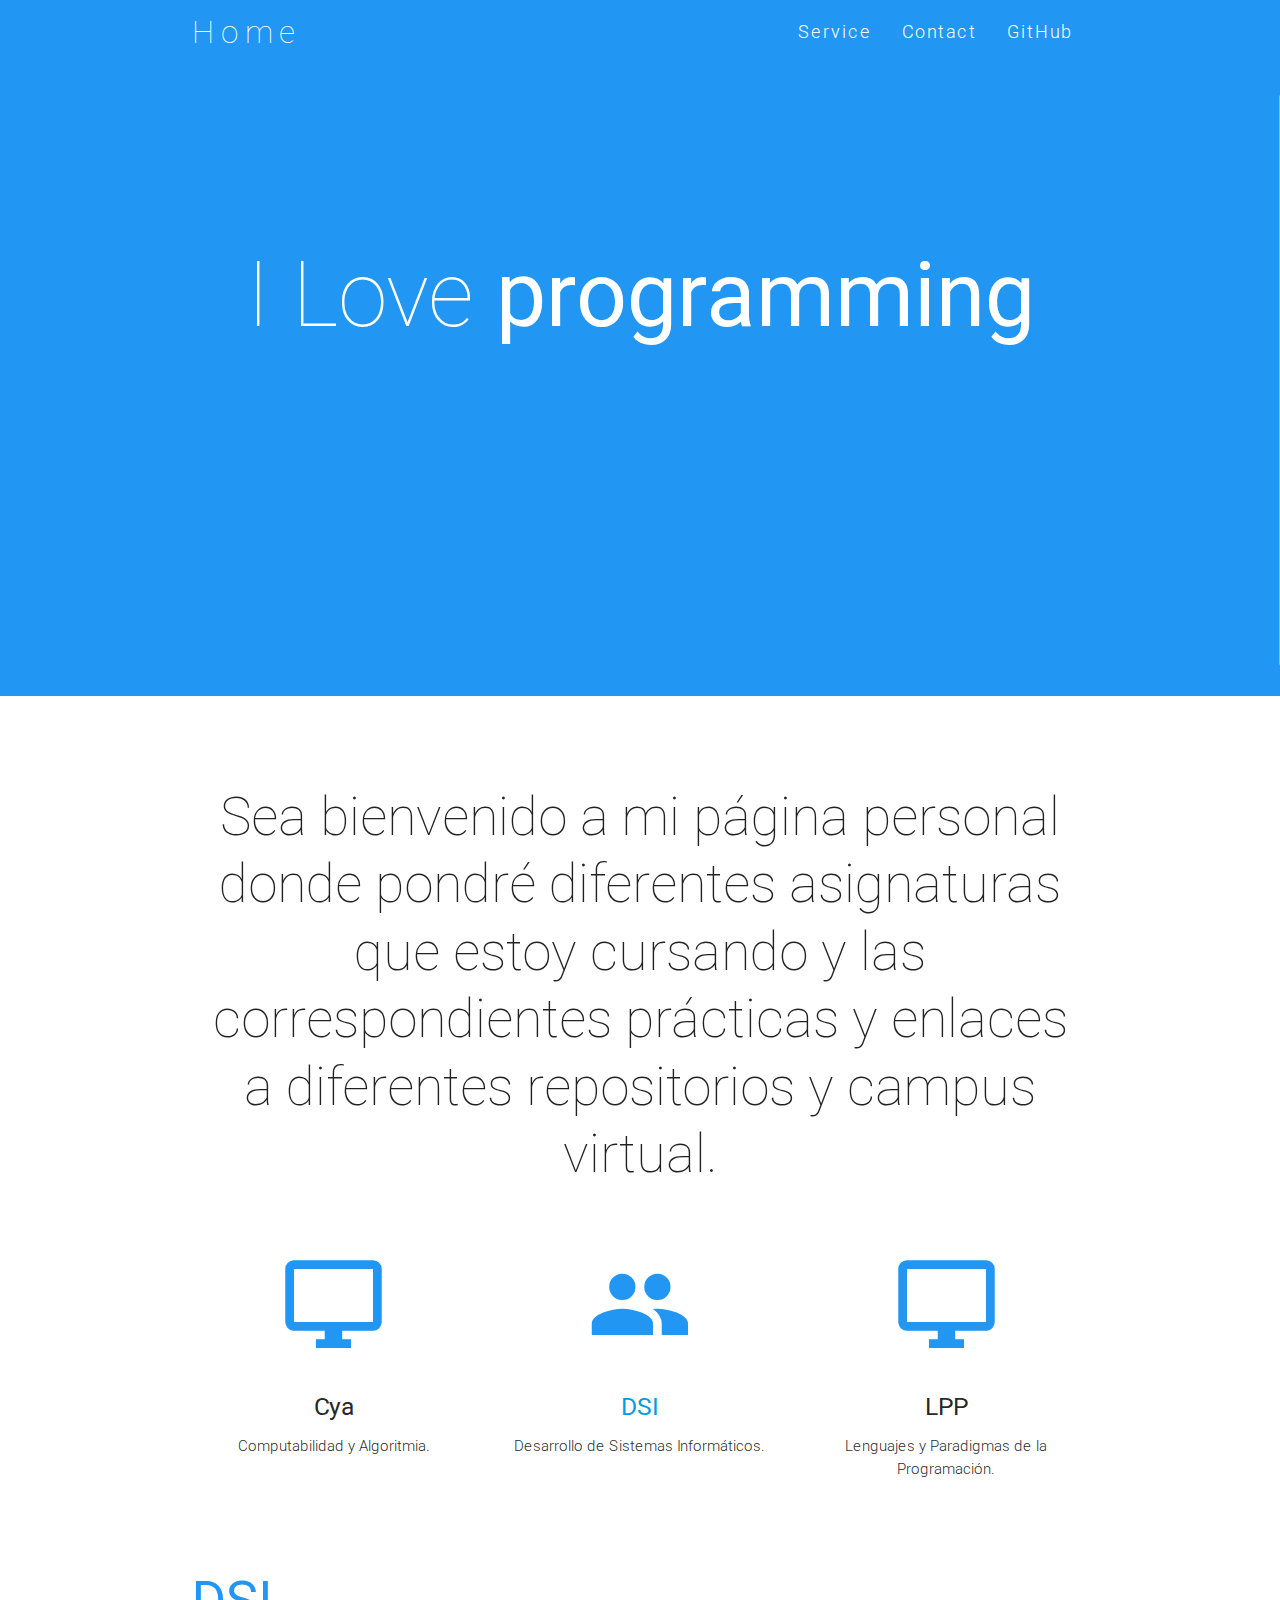
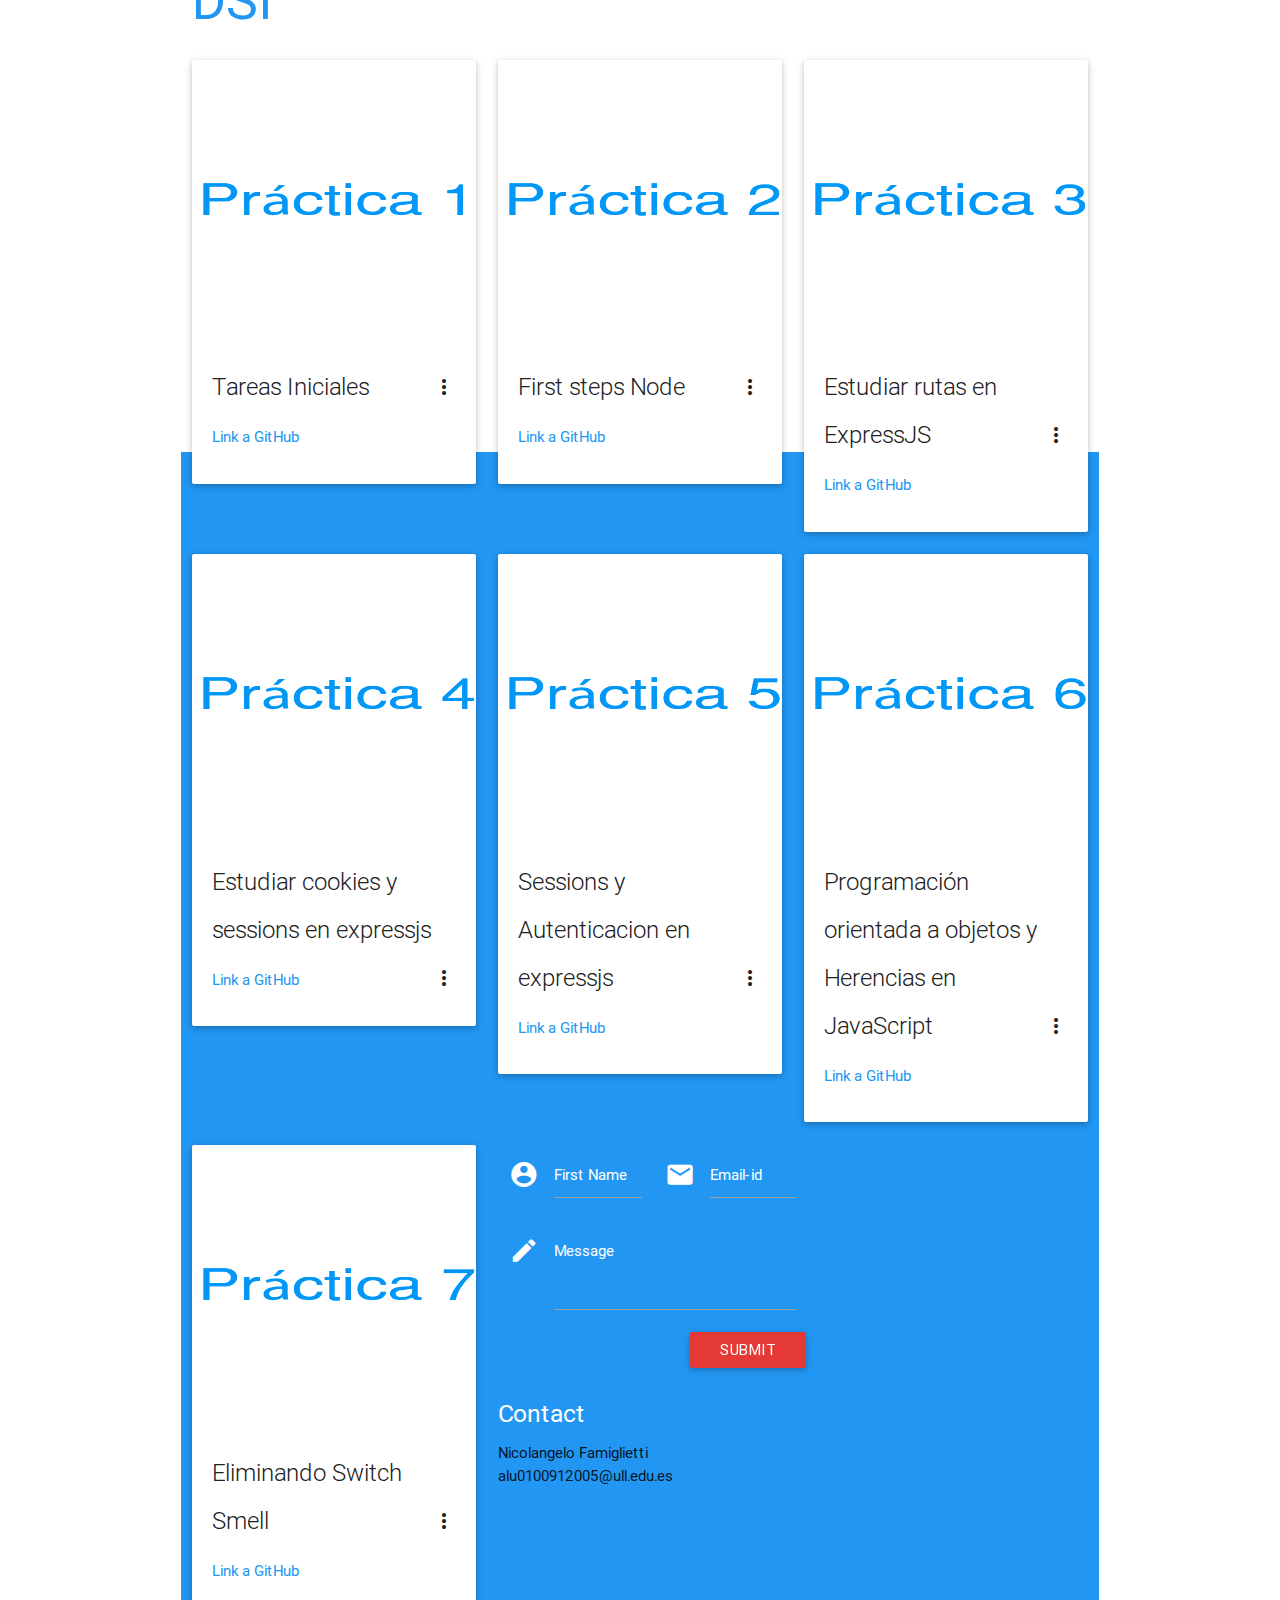
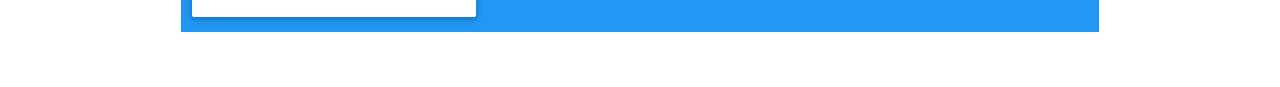
==== commit d751e8a0: "añadiendo practica7" ====
--- a/index.html
+++ b/index.html
@@ -259,8 +259,36 @@
                 </div>
             </div>
         </div>
+
+    
+    <div class="col s12 m4 l4">
+            <div class="card">
+                <div class="card-image waves-effect waves-block waves-light">
+                    <img class="activator" src="img/project7.png">
+                </div>
+                <div class="card-content">
+                    <span class="card-title activator grey-text text-darken-4">Eliminando Switch Smell<i class="mdi-navigation-more-vert right"></i></span>
+                    <p><a href="https://github.com/ULL-ESIT-DSI-1617/eliminando-switch-smell-alexandra-angel-nicolangelo-35l2" target="_blank">Link a GitHub</a></p>
+                </div>
+                <div class="card-reveal">
+                    <span class="card-title grey-text text-darken-4">Eliminando Switch Smell<i class="mdi-navigation-close right"></i></span>
+                    <p>
+                           Modifique el código de la práctica anterior de manera que:
+                            * Se eliminen todos los Switch Smell
+                            * Se eliminen todas las debilidades señaladas en la sección Debilidades
+                            * Se distribuyan las clases en ficheros separados de una manera racional
+                            * Recuerde que un requisito de la práctica anterior era que el constructor de Medida pudiera llamarse con un sólo argumento:
+                                console.log(new Medida("32F")); // Prueba polimorfismo del constructor de Medida
+                            > La expresión regular necesaria para usar es un prefijo de la expresión
+                            > regular usada en la conversión. Se plantea así el requisito de
+                            > reciclar la expresión regular factorizando el código de las mismas.
+                            * En esta tarea no se pide que use pruebas, ni cubrimiento, ni Karma ni Travis. 
+                    </p>
+                </div>
+            </div>
+        </div>
+
 <!------------!>
-
 <!--Parallax-->
 <div class="parallax-container">
     <div class="parallax"><img src="img/parallax1.png"></div>
